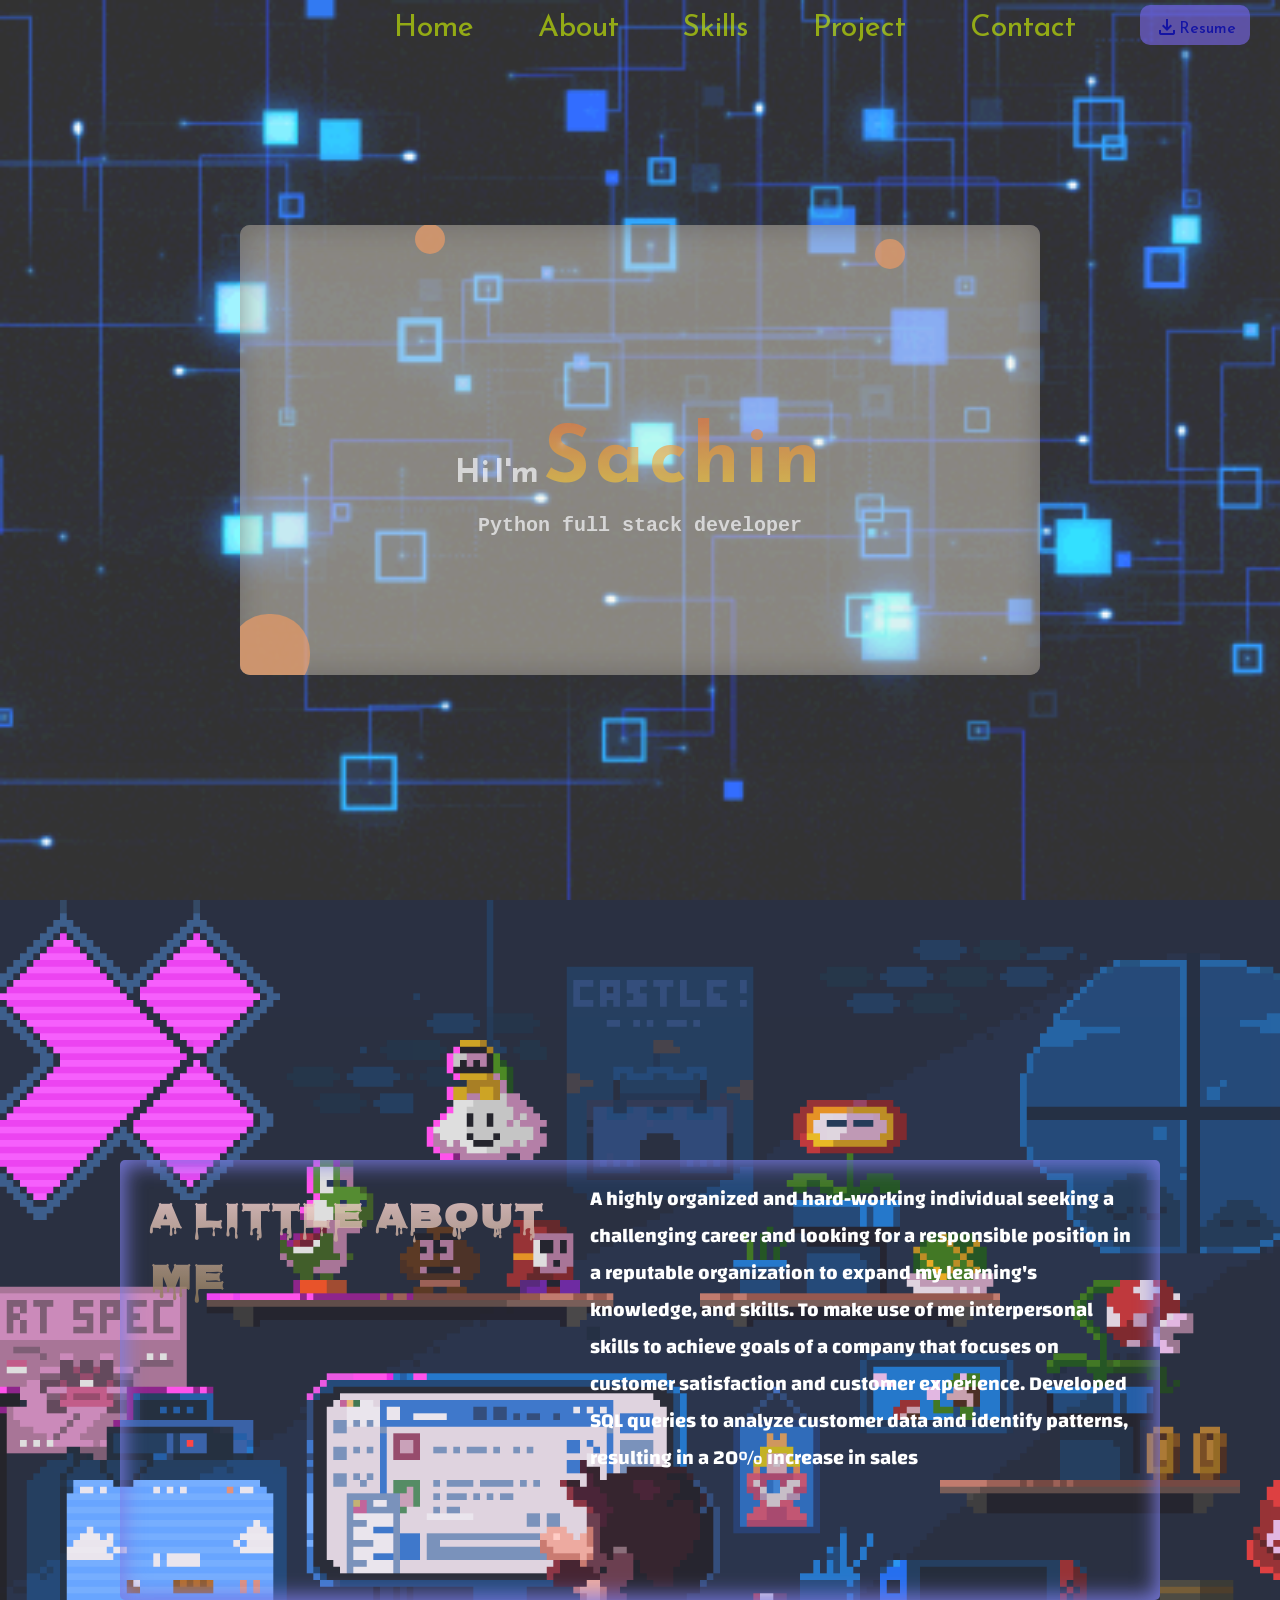
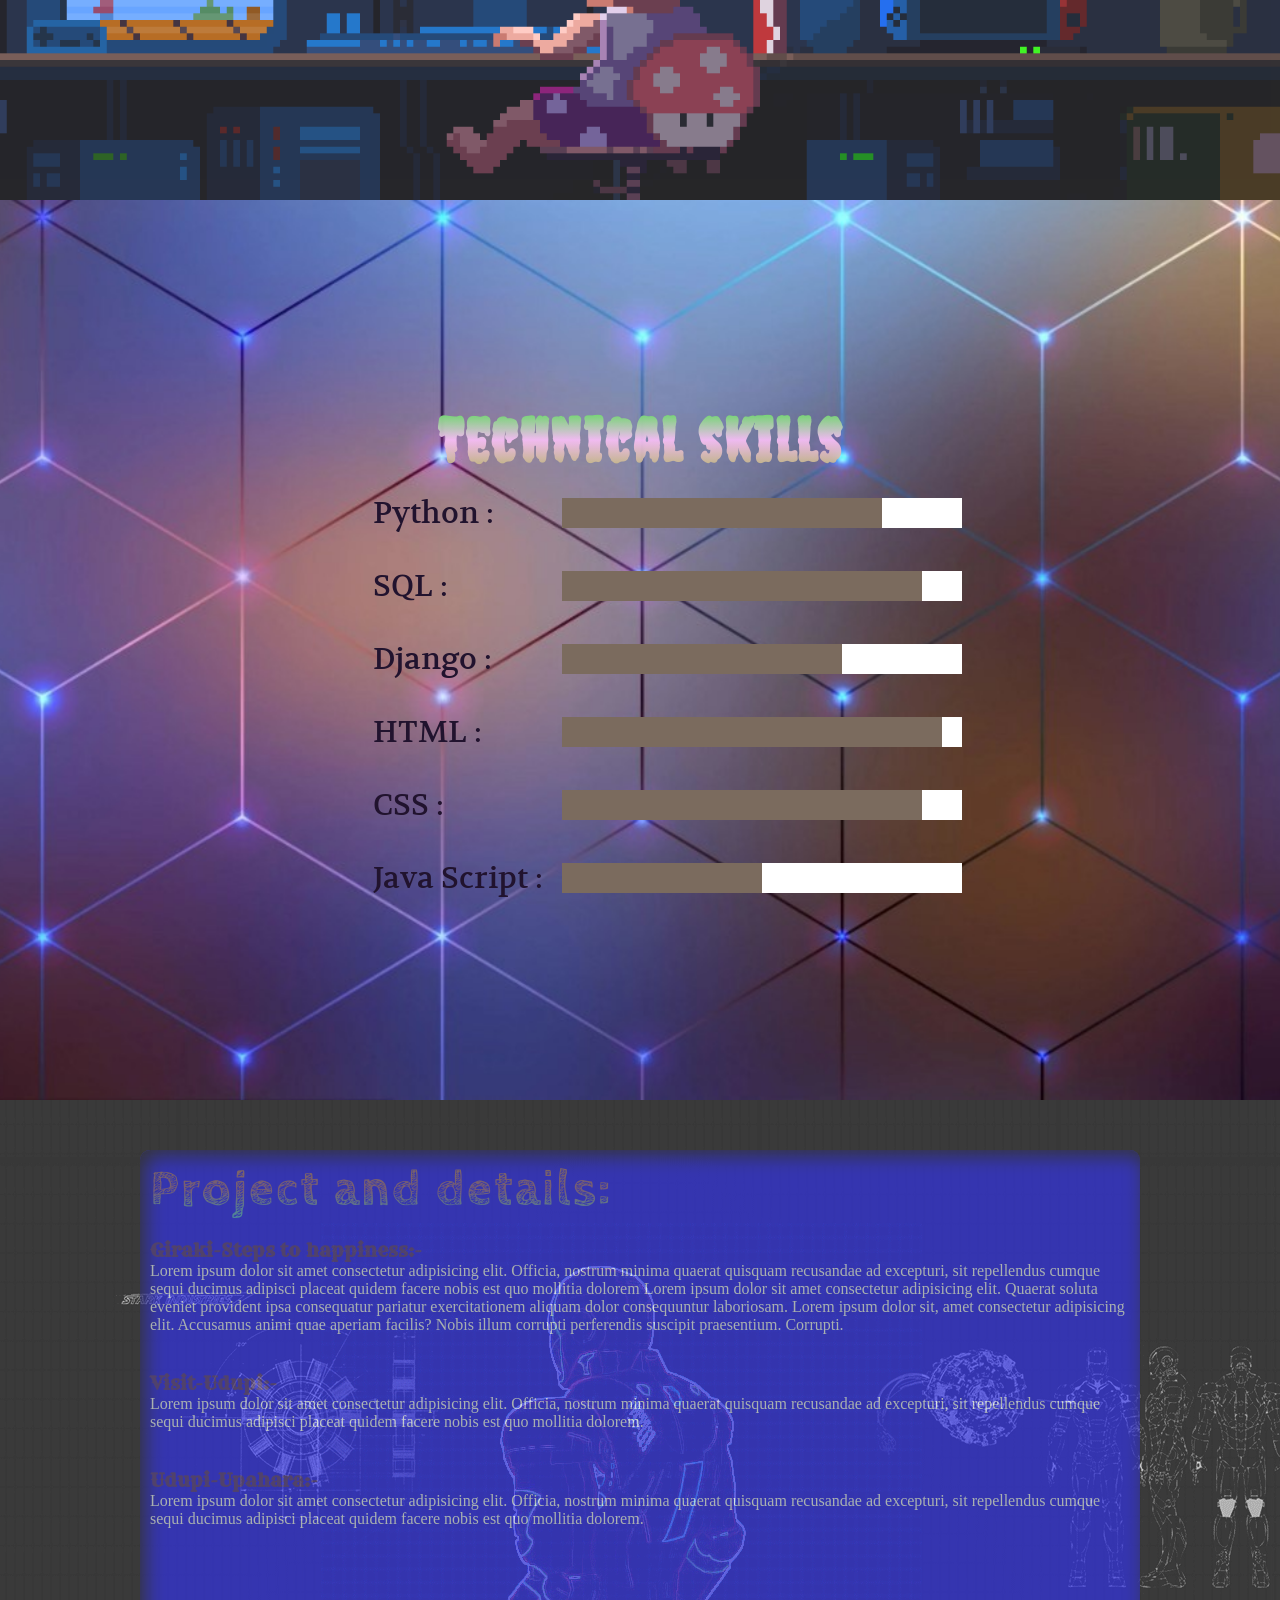
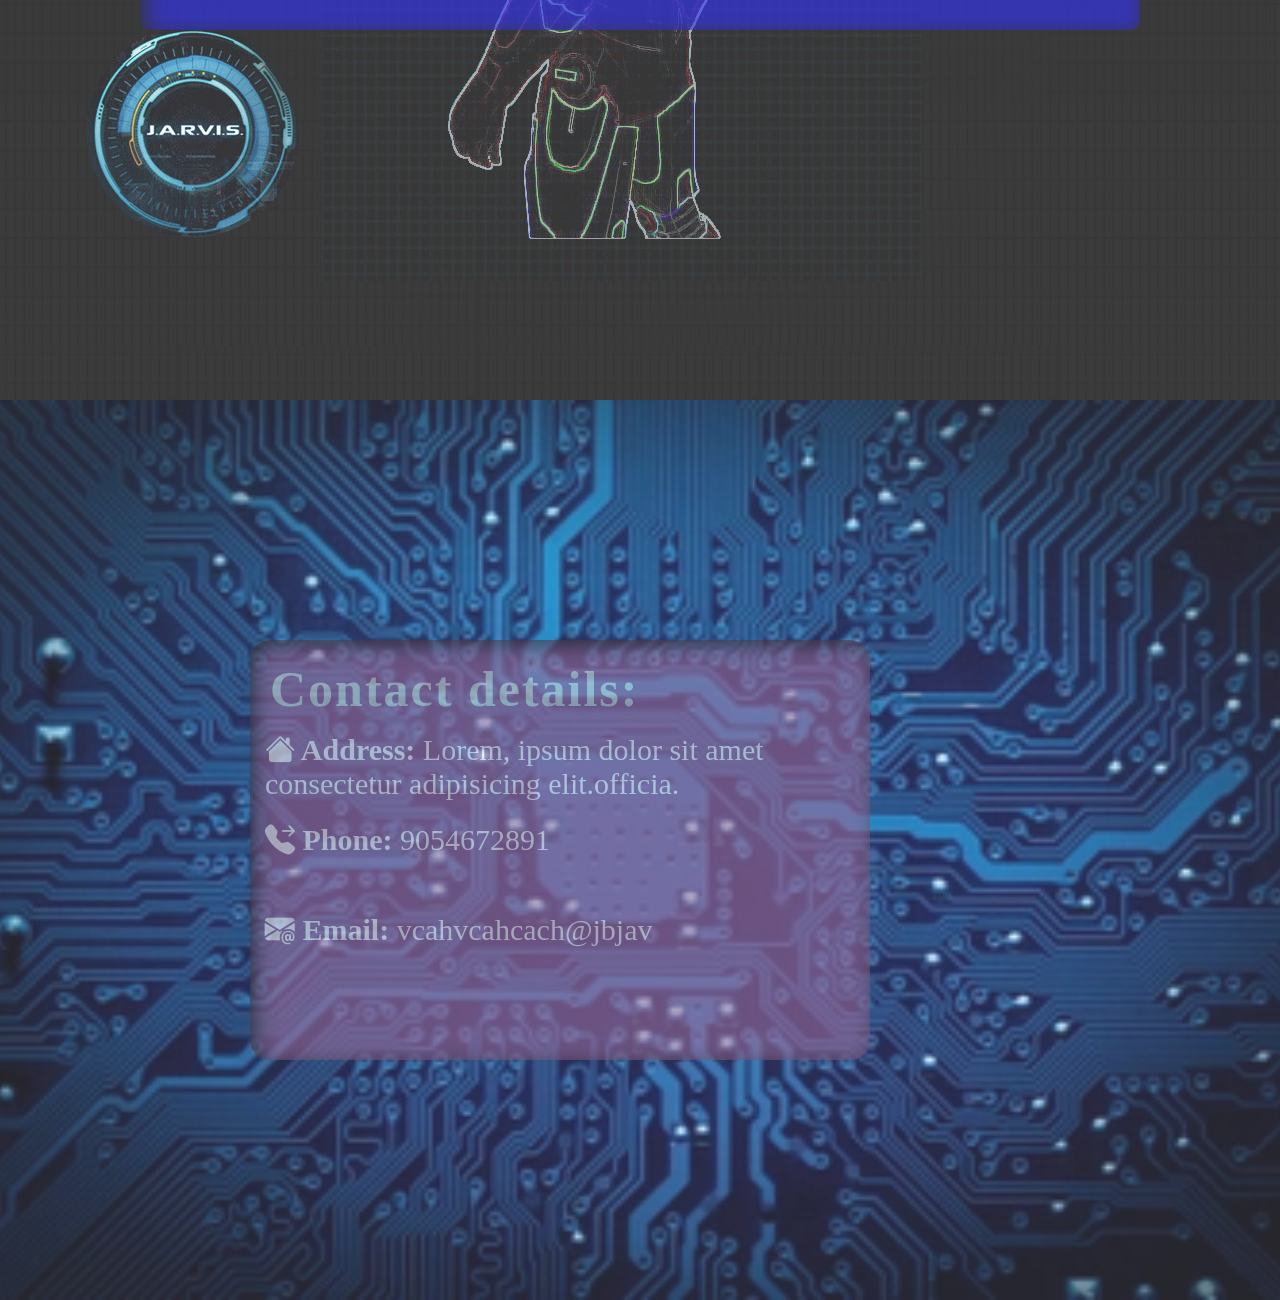
==== index.html @ af1b13b3 "Add files via upload" ====
<!DOCTYPE html>
<html lang="en">
<head>
    <meta charset="UTF-8">
    <link rel="preconnect" href="https://fonts.googleapis.com">
<link rel="preconnect" href="https://fonts.gstatic.com" crossorigin>
<link href="https://fonts.googleapis.com/css2?family=AR+One+Sans:wght@500&family=Gabarito&family=Reem+Kufi&display=swap" rel="stylesheet">
    <link rel="stylesheet" href="https://fonts.googleapis.com/css2?family=Material+Symbols+Outlined:opsz,wght,FILL,GRAD@24,400,0,0" />
    <meta name="viewport" content="width=device-width, initial-scale=1.0">
    <link rel="stylesheet" href="port-folio.css">
    <link rel="stylesheet" href="https://cdn.jsdelivr.net/npm/bootstrap-icons@1.11.1/font/bootstrap-icons.css">
    <title>My PortFolio</title>
</head>
<body>
    <header>
        <div class="title">
            <a href="#home" class="h">Home</a>
            <a href="#about">About</a>
            <a href="#skill">Skills</a>
            <a href="#project">Project</a>
            <a href="#contact">Contact</a>
            <a href="sachin kumar_Resume.pdf">
                <span class="material-symbols-outlined">
                    download
                    </span>
                Resume
            </a>
        </div>
    </header>
    <!-- home section starts -->
    <div class="home" id="home">
        <div class="home-container">
            <div class="round2"></div>
            
            <h1>Hi I'm <span>Sachin</span></h1>
            <h3>Python full stack developer</h3>
        </div>
    </div>
    <div class="about" id="about">
        <div class="boxab">
            <div class="box-1">
        <h1><pre>A little About 
me</pre></h1></div>
<div class="box-2">
        <h3>A highly organized and hard-working individual seeking a challenging
            career and looking for a responsible position in a reputable organization
            to expand my learning's knowledge, and skills. To make use of me
            interpersonal skills to achieve goals of a company that focuses on
            customer satisfaction and customer experience.
            Developed SQL queries to analyze customer data and identify patterns,
resulting in a 20% increase in sales</h3>
    </div>
    </div>
    </div>
    <div class="skill" id="skill">
        <h1>Technical skills</h1>
        <ul>
        <table>
            <tr>   
                <td>
                    <li>Python  :</li> </td>
                <td>
                <div class="insloader"><div class="loader1"></div></div></td>
                
           </tr>
           <tr>   
            <td>
                <li>SQL  :</li> </td>
            <td>
                <div class="insloader"><div class="loader2"></div></div></td>
            </tr>
            <tr>   
                <td>
                    <li>Django  :</li> </td>
                    <td>
                        <div class="insloader"><div class="loader3"></div></div></td>
           </tr>
           <tr>   
            <td>
                <li>HTML  :</li> </td>
                <td>
                    <div class="insloader"><div class="loader4"></div></div></td>
       </tr>
       <tr>   
        <td>
            <li>CSS  :</li> </td>
            <td>
                <div class="insloader"><div class="loader5"></div></div></td>
   </tr>
   <tr>   
    <td>
        <li>Java Script  :</li> </td>
        <td>
            <div class="insloader"><div class="loader6"></div></div></td>
</tr>
        </table>
        </ul>
    </div>
    <div class="project" id="project">
        <div class="p1">
        <h1>Project and details:</h1>
        <div class="project1">
            <div class="project-title">
        <h3>Giraki-Steps to happiness:-</h3></div>
        <div class="project-details">
        <p>Lorem ipsum dolor sit amet consectetur adipisicing elit. Officia, nostrum minima quaerat quisquam recusandae ad excepturi, sit repellendus cumque sequi ducimus adipisci placeat quidem facere nobis est quo mollitia dolorem Lorem ipsum dolor sit amet consectetur adipisicing elit. Quaerat soluta eveniet provident ipsa consequatur pariatur exercitationem aliquam dolor consequuntur laboriosam. Lorem ipsum dolor sit, amet consectetur adipisicing elit. Accusamus animi quae aperiam facilis? Nobis illum corrupti perferendis suscipit praesentium. Corrupti.</p><br>
    </div>
    </div>
    <div class="project1">
        <div class="project-title">
    <h3>Visit-Udupi:-</h3></div>
    <div class="project-details">
    <p>Lorem ipsum dolor sit amet consectetur adipisicing elit. Officia, nostrum minima quaerat quisquam recusandae ad excepturi, sit repellendus cumque sequi ducimus adipisci placeat quidem facere nobis est quo mollitia dolorem.</p><br>
</div>
</div>
<div class="project1">
    <div class="project-title">
<h3>Udupi-Upahara:-</h3></div>
<div class="project-details">
<p>Lorem ipsum dolor sit amet consectetur adipisicing elit. Officia, nostrum minima quaerat quisquam recusandae ad excepturi, sit repellendus cumque sequi ducimus adipisci placeat quidem facere nobis est quo mollitia dolorem.</p>
</div>
</div>
</div>
    </div>
    <div class="contact" id="contact">
        <div class="det">
        <h1>Contact details:</h1>
        <div class="box">
        <b><i class="bi bi-house-fill"></i> Address: </b>Lorem, ipsum dolor sit amet consectetur adipisicing elit.officia.</div>
            <div class="box"><b> <i class="bi bi-telephone-forward-fill"></i> Phone:</b> 9054672891
            </div>
            <div class="box"><b>
                <i class="bi bi-envelope-at-fill"></i> Email:</b> vcahvcahcach@jbjav</div>
    </div>
    </div>
</body>
</html>
---- port-folio.css ----
@import url('https://fonts.googleapis.com/css2?family=AR+One+Sans:wght@500&family=Gabarito&family=Reem+Kufi&display=swap');
@import url('https://fonts.googleapis.com/css2?family=Nosifer&display=swap');
@import url('https://fonts.googleapis.com/css2?family=Changa:wght@300&display=swap');
@import url('https://fonts.googleapis.com/css2?family=Creepster&display=swap');
@import url('https://fonts.googleapis.com/css2?family=Volkhov&display=swap');
@import url('https://fonts.googleapis.com/css2?family=Cabin+Sketch&display=swap');
@import url('https://fonts.googleapis.com/css2?family=Rye&display=swap');

html{
scroll-behavior: smooth;
}
*{
    margin: 0;
}
.title{
    height: 40px;
    width: 70%;
    display: flex;
    align-items: center;
    justify-content: space-around;
    gap: 25px;
    right: 0;
    position: fixed;
    /* background-color: rgb(174, 163, 163); */
    border-radius: 10px;
    opacity: 0.6;
    top:5px;
    z-index: 1;
    margin-right: 10px;
}
.title a:not(:last-child){
    text-decoration: none;
    font-family: 'AR One Sans', sans-serif;
    font-family: 'Gabarito', sans-serif;
    font-family: 'Reem Kufi', sans-serif;
    font-size: 30px;
    color: #d4fa00;
    cursor: grab;
}
.title a:hover:not(:last-child){
    color: #cd5302f3;
}
.title a:last-child{
    font-family: 'AR One Sans', sans-serif;
    font-family: 'Gabarito', sans-serif;
    font-family: 'Reem Kufi', sans-serif;
    height: 30px;
    width: 100px;
    background-color: #7B68EE;
    border-radius: 10px;
    padding: 7px 5px 3px 5px;
    display: flex;
    align-items: center;
    justify-content: center;
    text-decoration: none;
}
.home{
    height: 100vh;
    width:100%;
background-image: linear-gradient(rgba(242, 215, 242, 0.55),#ffffff);    
    align-items: center;
    justify-content: center;
    display: flex;
    flex-direction: column;
    background-image: url(bg1.gif);
    background-attachment: fill;
    background-size: cover;
    opacity: 0.8;
}

.home-container{
    height: 450px;
    width:800px;
    /* border: greenyellow solid; */
    display: flex;
    align-items: center;
    flex-wrap: wrap;
    flex-direction: column;
    justify-content: center;
    position: relative;
    overflow: hidden;
    background-color: #fcf4dc8a;
    opacity: 0.8;
    border-radius: 10px;
    box-shadow: 0px 0px 30px inset rgb(92, 85, 80);
    color: white;
}

.round2{
    position: relative;
    height: 30px;
    width: 30px;
    background-color: rgb(240, 153, 91);
    border-radius: 50px;
    top: -125px;
    left: 250px;
    border: 0px;
    box-shadow: -620px 400px 0px 25px rgb(240, 153, 91),-460px -15px 0px rgb(240, 153, 91);
}
.box1{

    height: 300px;
    width: 200px;
    background-color:rgb(240, 153, 91);
    position: relative;
    left:300px;
    rotate:130deg;
    top: 160px;
    color: white;
}
.home h1{
    font-family: 'AR One Sans', sans-serif;
    font-family: 'Gabarito', sans-serif;
    font-family: 'Reem Kufi', sans-serif;
    
}
.home-container h1 span{
    font-size: 50px;
    letter-spacing: 5px;
    background-image: linear-gradient( rgba(241, 95, 42, 0.932), rgb(251, 244, 47)
    );
    -webkit-background-clip: text;
    -webkit-text-fill-color: transparent;
    background-position-y:10px;
    background-size: cover;
    font-size: 80px;
}
.home-container h3{
    font-family: monospace;
    font-size: 20px;
    color: white;
}
.about{
    height: 100vh;
    width:100%;
    background-image: linear-gradient(#C9D6FF,#E2E2E2);   
    align-items: center;
    display: flex;
    flex-direction: row;
    justify-content: space-around; 
    background-image: url(bg2.gif);
    background-repeat: no-repeat;
    background-position:center;
    background-attachment: fill;
    background-size: cover;
    opacity: 0.85;
 
}
.box-1 h1 pre{
    padding: 10px;
    font-size: 35px;
    letter-spacing: 2px;
    background-image: linear-gradient( rgba(255, 214, 214, 0.849),rgba(100, 77, 34, 0.817));
    -webkit-background-clip: text;
    -webkit-text-fill-color: transparent;
    background-size: cover; 
    font-family: 'Nosifer', sans-serif;
}
.boxab{
    padding: 20px;
    position: relative;
    top:30px;
    height: 400px;
    width:1000px;
    box-shadow: 0px 0px 20px 5px  rgba(102, 102, 227, 0.877) inset;
    border-radius: 5px;
    display: flex;
    justify-content: space-between;
}
.box-1{
    height: 300px;
    width: 440px;
    /* border:yellow solid ; */
    position: relative;
    text-shadow: 2px  5px inset;
}
.box-2{
    height: 300px;
    width: 550px;
    /* border:yellow solid ; */
    position: relative; 
    
}
.box-2 h3{
    font-size: 20px;
    font-family: 'Changa', sans-serif;
    color: white;
    align-content: justify;

}
.skill{
    height: 100vh;
    width:100%;
   background-image: linear-gradient(#FFAFBD,#ffc3a0);
    align-items: center;
    display: flex;
    flex-direction: column;
    justify-content: center;
    background-image: url(bg3.jpg);
    background-repeat: no-repeat;
    background-position:center;
    background-attachment: fill;
    background-size: cover;
}
.skill h1{
    font-size: 60px;
    letter-spacing: 2px;
    background-image: linear-gradient(#4ade48, #f9bff7eb,#b3b858e5);
    -webkit-background-clip: text;
    -webkit-text-fill-color: transparent;
    background-size: cover; 
    font-family: creepster;
    margin-top: 20px;
}
li{
    font-family: 'Volkhov', serif;
    font-size: 15px;
    color: whitesmoke;
}

.loader1{
    width: 80%;
    height: 100%;
    background: white;
    position: relative;
    animation: load1 4s ease-in;
    background-color: rgb(91, 70, 54);
    opacity: 0.8;

}
/* .skill:click{
    target="";
} */

@keyframes load1{
    from{
        width:0%;
        background-color: rgb(154, 89, 43);
        opacity: 0.2;
    }
    to{
        width:80%;
        background-color:rgb(94, 92, 90); 
        opacity: 0.2;
        
    }
    
} 
.loader2{
    width: 90%;
    height: 100%;
    background: white;
    position: relative;
    animation: load2 4s ease-in;
    background-color: rgb(91, 70, 54);
    opacity: 0.8;

}

@keyframes load2{
    from{
        width:0%;
        background-color: rgb(154, 89, 43);
        opacity: 0.2;
    }
    to{
        width:90%;
        background-color:rgb(94, 92, 90); 
        opacity: 0.2;
        
    }
    
} 
.loader3{
    width: 70%;
    height: 100%;
    background: white;
    position: relative;
    animation: load3 4s ease-in;
    background-color: rgb(91, 70, 54);
    opacity: 0.8;
}

@keyframes load3{
    from{
        width:0%;
        background-color: rgb(154, 89, 43);
        opacity: 0.2;
    }
    to{
        width:70%;
        background-color:rgb(94, 92, 90); 
        opacity: 0.2;
        
    }
    
} 
.loader4{
    width: 95%;
    height: 100%;
    background: white;
    position: relative;
    animation: load4 4s ease-in;
    background-color: rgb(91, 70, 54);
    opacity: 0.8;

}

@keyframes load4{
    from{
        width:0%;
        background-color: rgb(154, 89, 43);
        opacity: 0.2;
    }
    to{
        width:95%;
        background-color:rgb(94, 92, 90); 
        opacity: 0.2;
        
    }
    
} 
.loader5{
    width: 90%;
    height: 100%;
    background: white;
    position: relative;
    animation: load5 4s ease-in;
    background-color: rgb(91, 70, 54);
    opacity: 0.8;

}

@keyframes load5{
    from{
        width:0%;
        background-color: rgb(154, 89, 43);
        opacity: 0.2;
    }
    to{
        width:90%;
        background-color:rgb(94, 92, 90); 
        opacity: 0.2;
        
    }
    
} 
.loader6{
    width: 50%;
    height: 100%;
    background: white;
    position: relative;
    animation: load6 4s ease-in;
    background-color: rgb(91, 70, 54);
    opacity: 0.8;

}

@keyframes load6{
    from{
        width:0%;
        background-color: rgb(154, 89, 43);
        opacity: 0.2;
    }
    to{
        width:50%;
        background-color:rgb(94, 92, 90); 
        opacity: 0.2;
        
    }
    
} 
.insloader{
    height: 30px;
    width: 400px;
    background-color: white;
}

.skill ul li{
    display: flex;
    padding: 15px;
    color:rgb(33, 19, 46);
    font-size: 30px;
}
.project{
    height: 100vh;
    width:100%;
    background-image: linear-gradient(#678671ee
    ,#d0ca9be5);
    align-items: center;
    display: flex;
    flex-direction: column;
    align-items: center;
    background-image: url(bg4.gif) ;
    background-repeat: no-repeat;
    background-position:center;
    background-attachment: fill;
    background-size: cover; 
    opacity: 0.8;

}
.p1 h1{
    padding: 10px;
    font-family: 'Cabin Sketch', sans-serif;}
.p1{
    width:1000px;
    height: 480px;
    box-shadow: 5px 5px 20px inset black ;
    position: relative;
    top: 50px;
    border-radius: 10px;
    color: azure;
    background-color: blue;
    opacity: 0.6;
}
.project1{
    padding: 10px;
    display: flex;
    flex-direction: column;
    align-content: space-around;
}
.project h1{
    font-size: 50px;
    letter-spacing: 2px;
    background-image: linear-gradient(
        #a77241,#845189,#14ddec);
    -webkit-background-clip: text;
    -webkit-text-fill-color: transparent;
    background-size: cover; 
}
.project-title{
    color: #3A1C71;
    font-family: 'Rye', serif;
}
.contact{
    height: 100vh;
    width:100%;
background-image: linear-gradient(#c9c3bd,#586d7e);    display: flex;
    align-items: center;
    justify-content: center;
    color: whitesmoke;
    background-image: url(bg5.webp) ;
    background-repeat: no-repeat;
    background-position:center;
    background-attachment: fill;
    background-size: cover;
    opacity: 0.85;
}
.contact h1{
    padding: 10px;
    font-size: 50px;
    letter-spacing: 2px;
    background-image: linear-gradient(#dcd7d7,#b5fbe3c7);
    -webkit-background-clip: text;
    -webkit-text-fill-color: transparent;
    background-size: cover; 
}
.det{
    padding: 10px;
    height: 400px;
    width: 600px;
    box-shadow: 5px 5px 20px inset black;
    background-color: #845189 ;
    position: relative;
    left: -80px;
    display: flex;
    flex-direction: column;
    align-content: space-evenly;
    border-radius: 20px;
    opacity:0.6;
}
.box{
    padding: 5px;
    height: 80px;
    /* border: greenyellow solid; */
    font-size: 30px;
}
.svg{
    font-size: 50px;
}
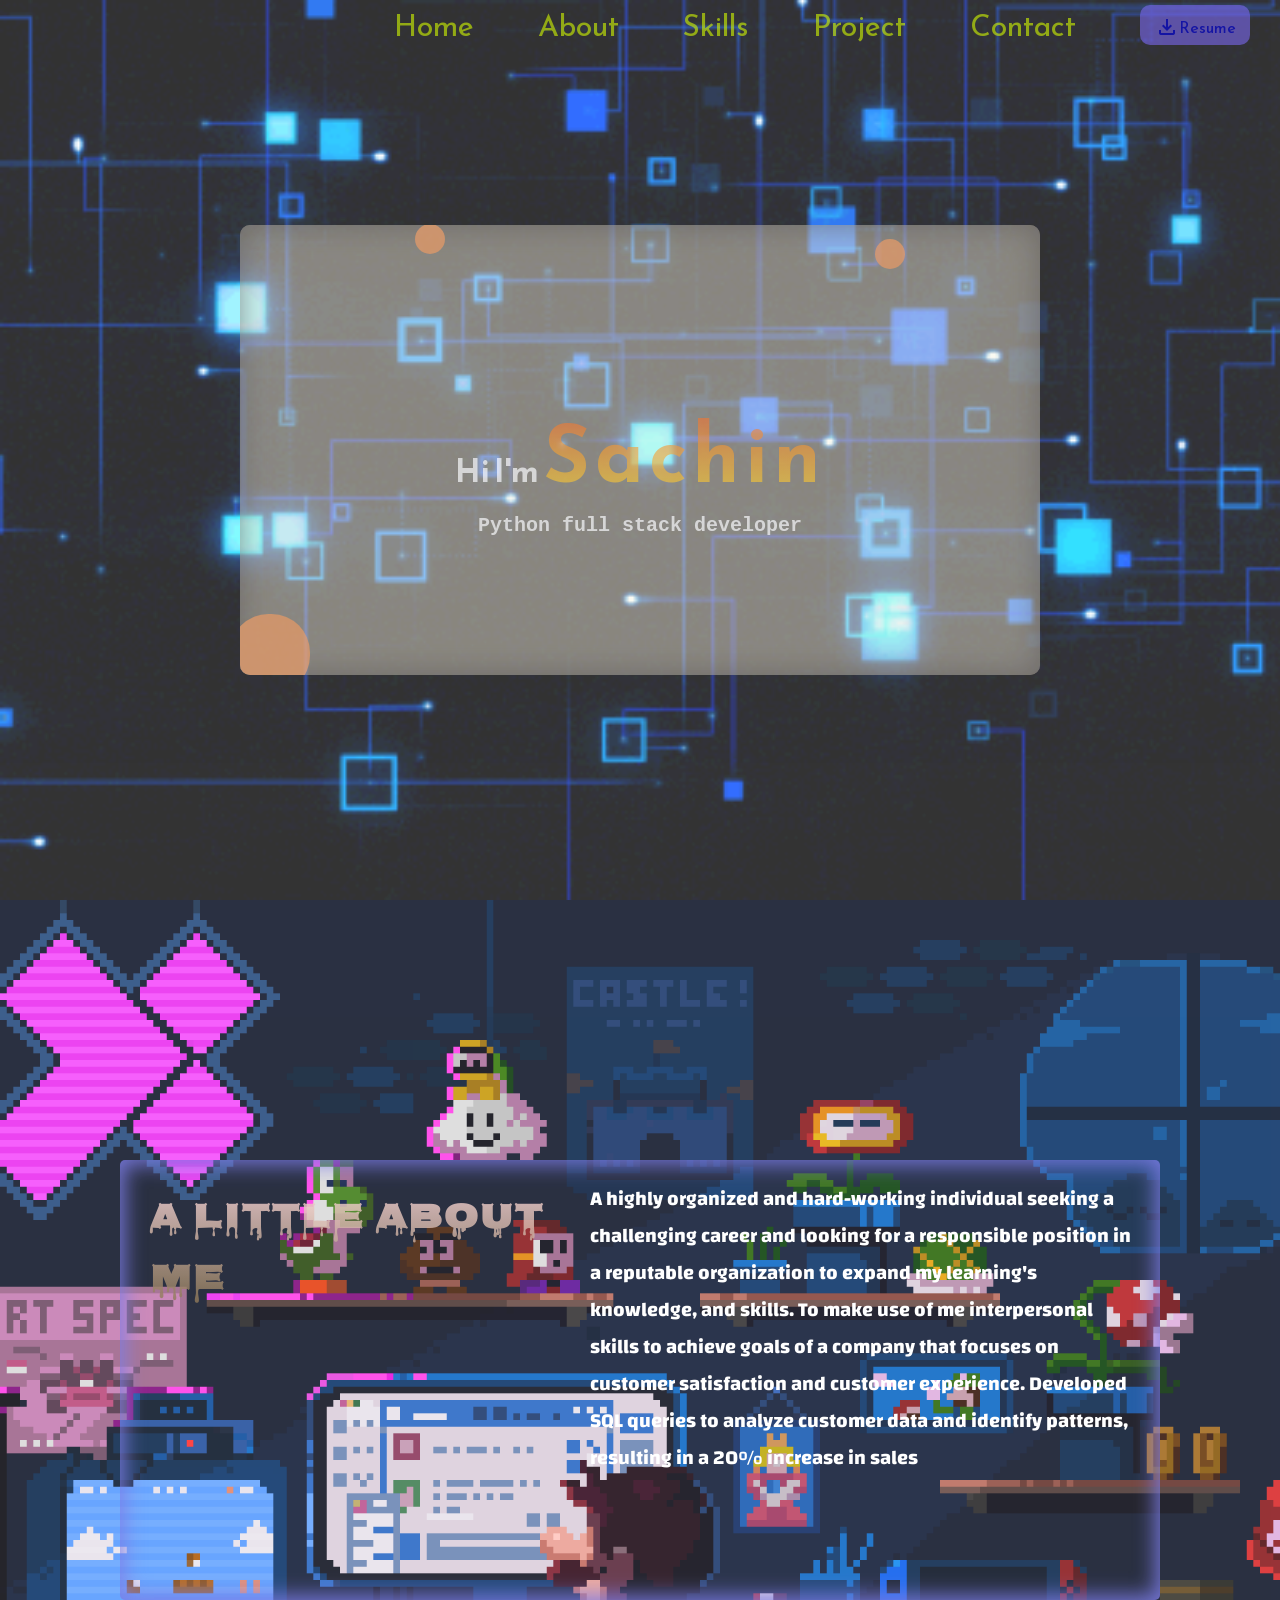
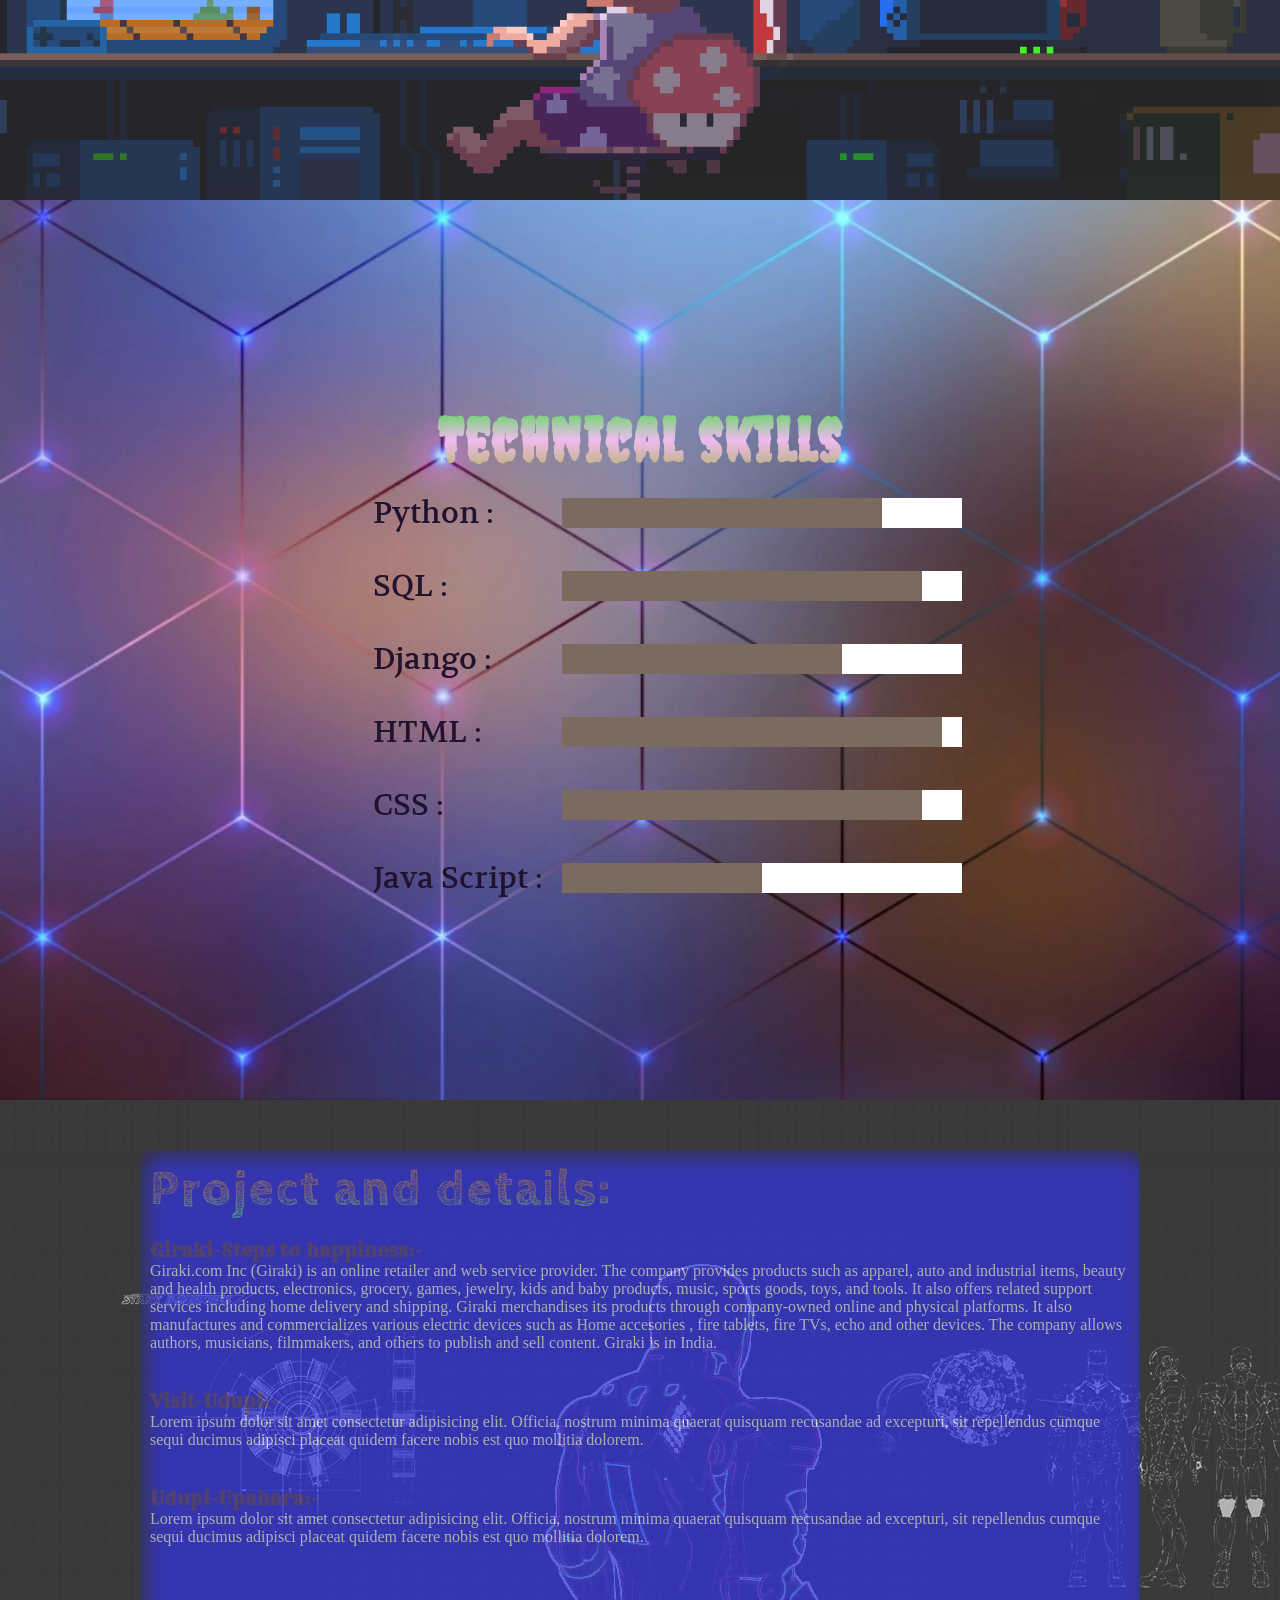
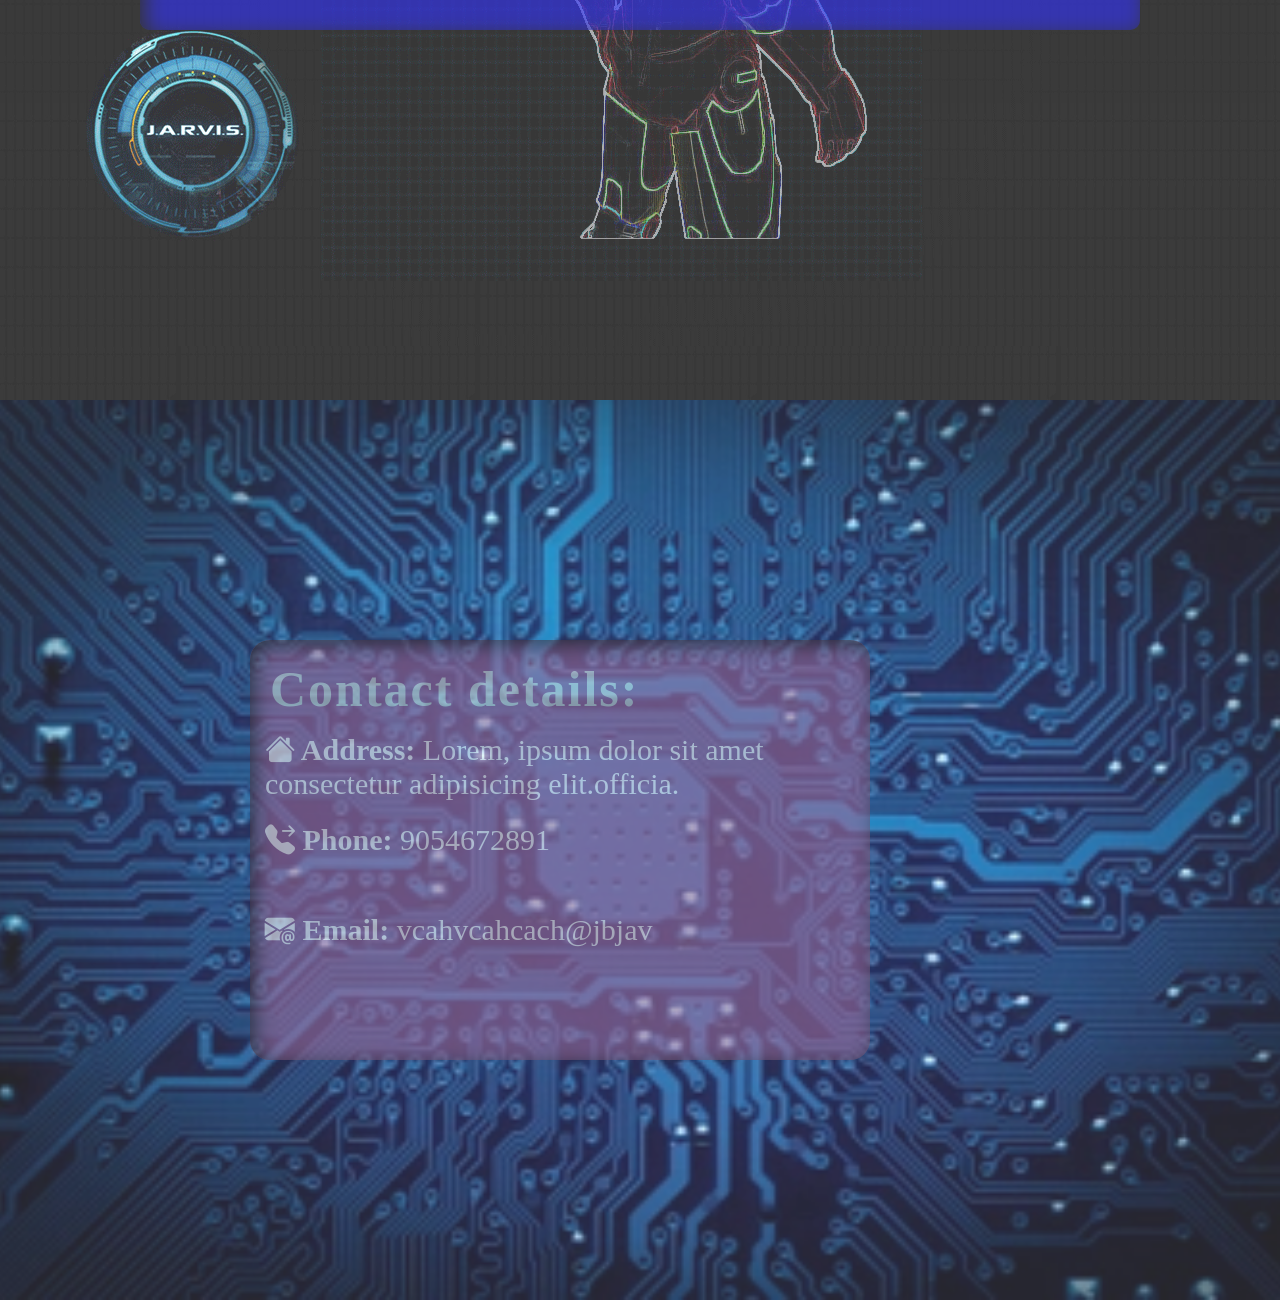
==== commit 6f8d8b9b: "index.html" ====
--- a/index.html
+++ b/index.html
@@ -103,7 +103,7 @@
             <div class="project-title">
         <h3>Giraki-Steps to happiness:-</h3></div>
         <div class="project-details">
-        <p>Lorem ipsum dolor sit amet consectetur adipisicing elit. Officia, nostrum minima quaerat quisquam recusandae ad excepturi, sit repellendus cumque sequi ducimus adipisci placeat quidem facere nobis est quo mollitia dolorem Lorem ipsum dolor sit amet consectetur adipisicing elit. Quaerat soluta eveniet provident ipsa consequatur pariatur exercitationem aliquam dolor consequuntur laboriosam. Lorem ipsum dolor sit, amet consectetur adipisicing elit. Accusamus animi quae aperiam facilis? Nobis illum corrupti perferendis suscipit praesentium. Corrupti.</p><br>
+        <p>Giraki.com Inc (Giraki) is an online retailer and web service provider. The company provides products such as apparel, auto and industrial items, beauty and health products, electronics, grocery, games, jewelry, kids and baby products, music, sports goods, toys, and tools. It also offers related support services including home delivery and shipping. Giraki merchandises its products through company-owned online and physical platforms. It also manufactures and commercializes various electric devices such as Home accesories , fire tablets, fire TVs, echo and other devices. The company allows authors, musicians, filmmakers, and others to publish and sell content. Giraki is in India.</p><br>
     </div>
     </div>
     <div class="project1">
@@ -134,4 +134,4 @@
     </div>
     </div>
 </body>
-</html>+</html>
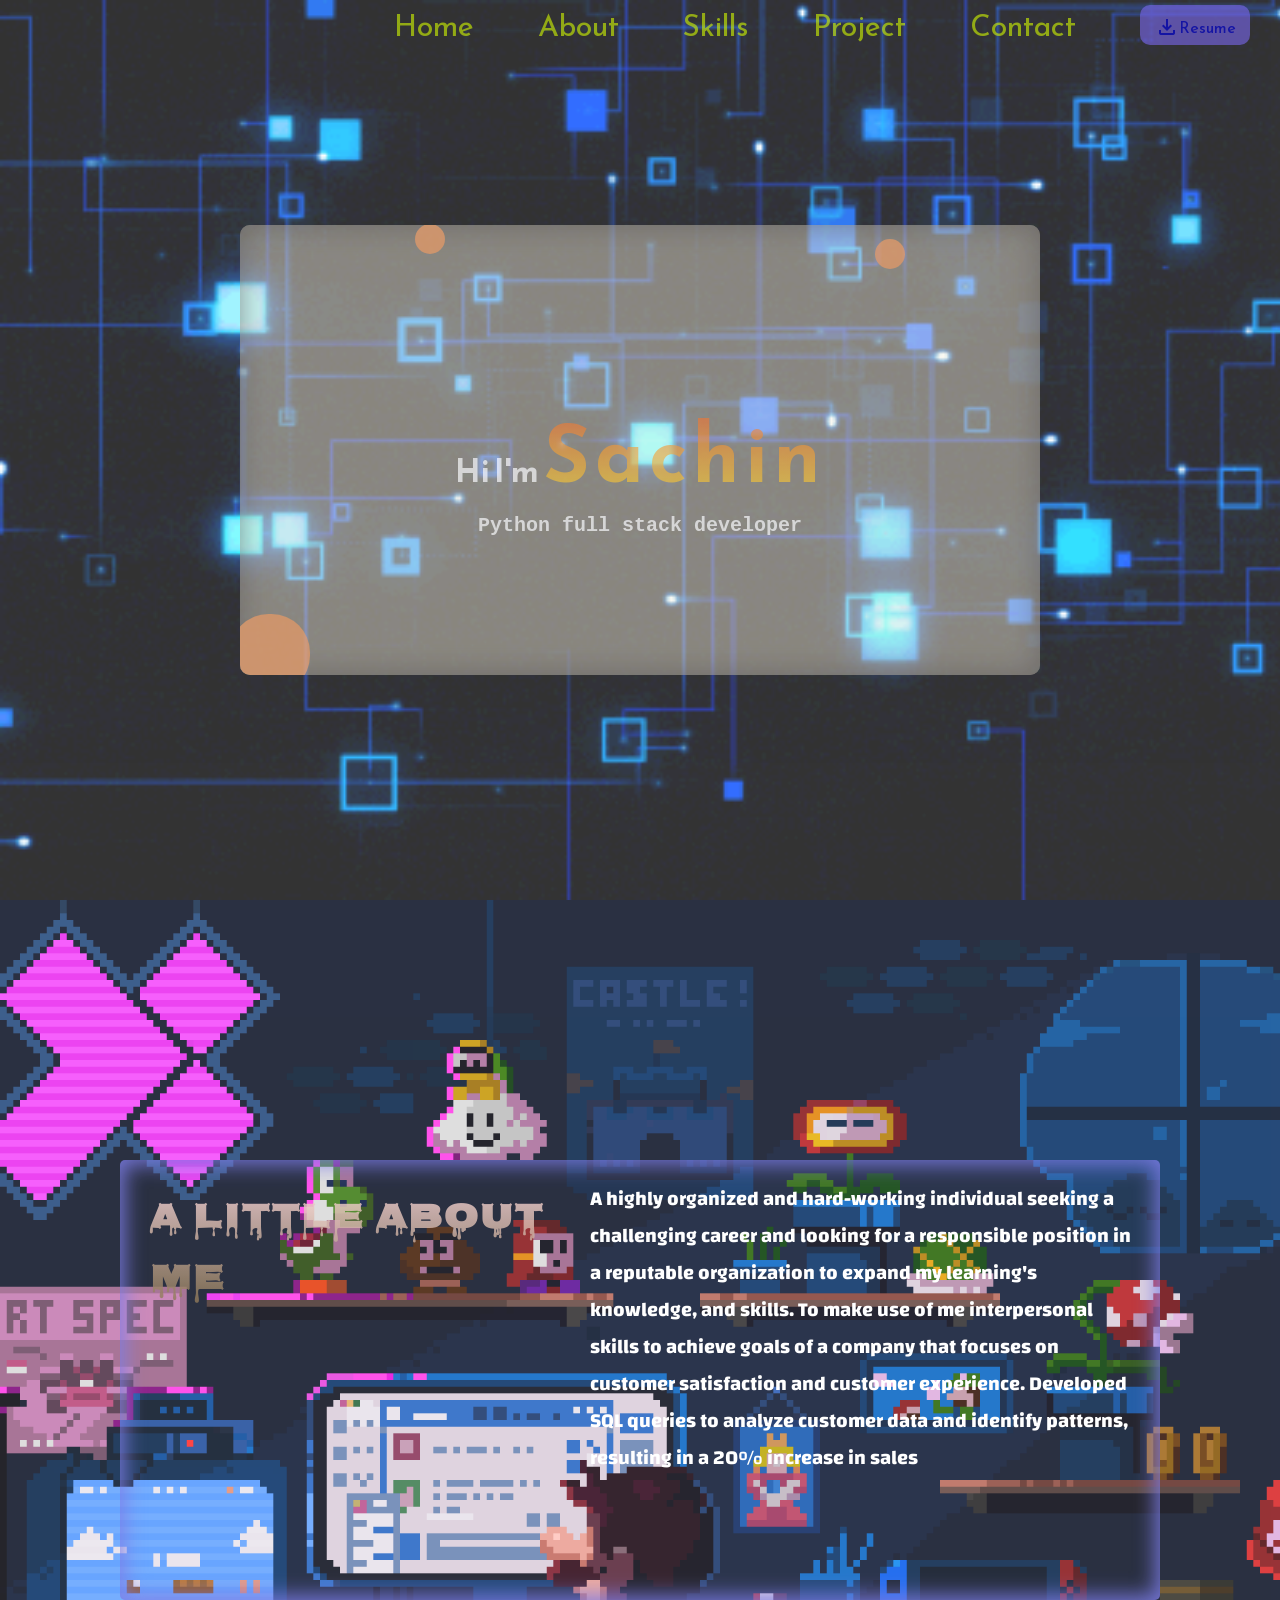
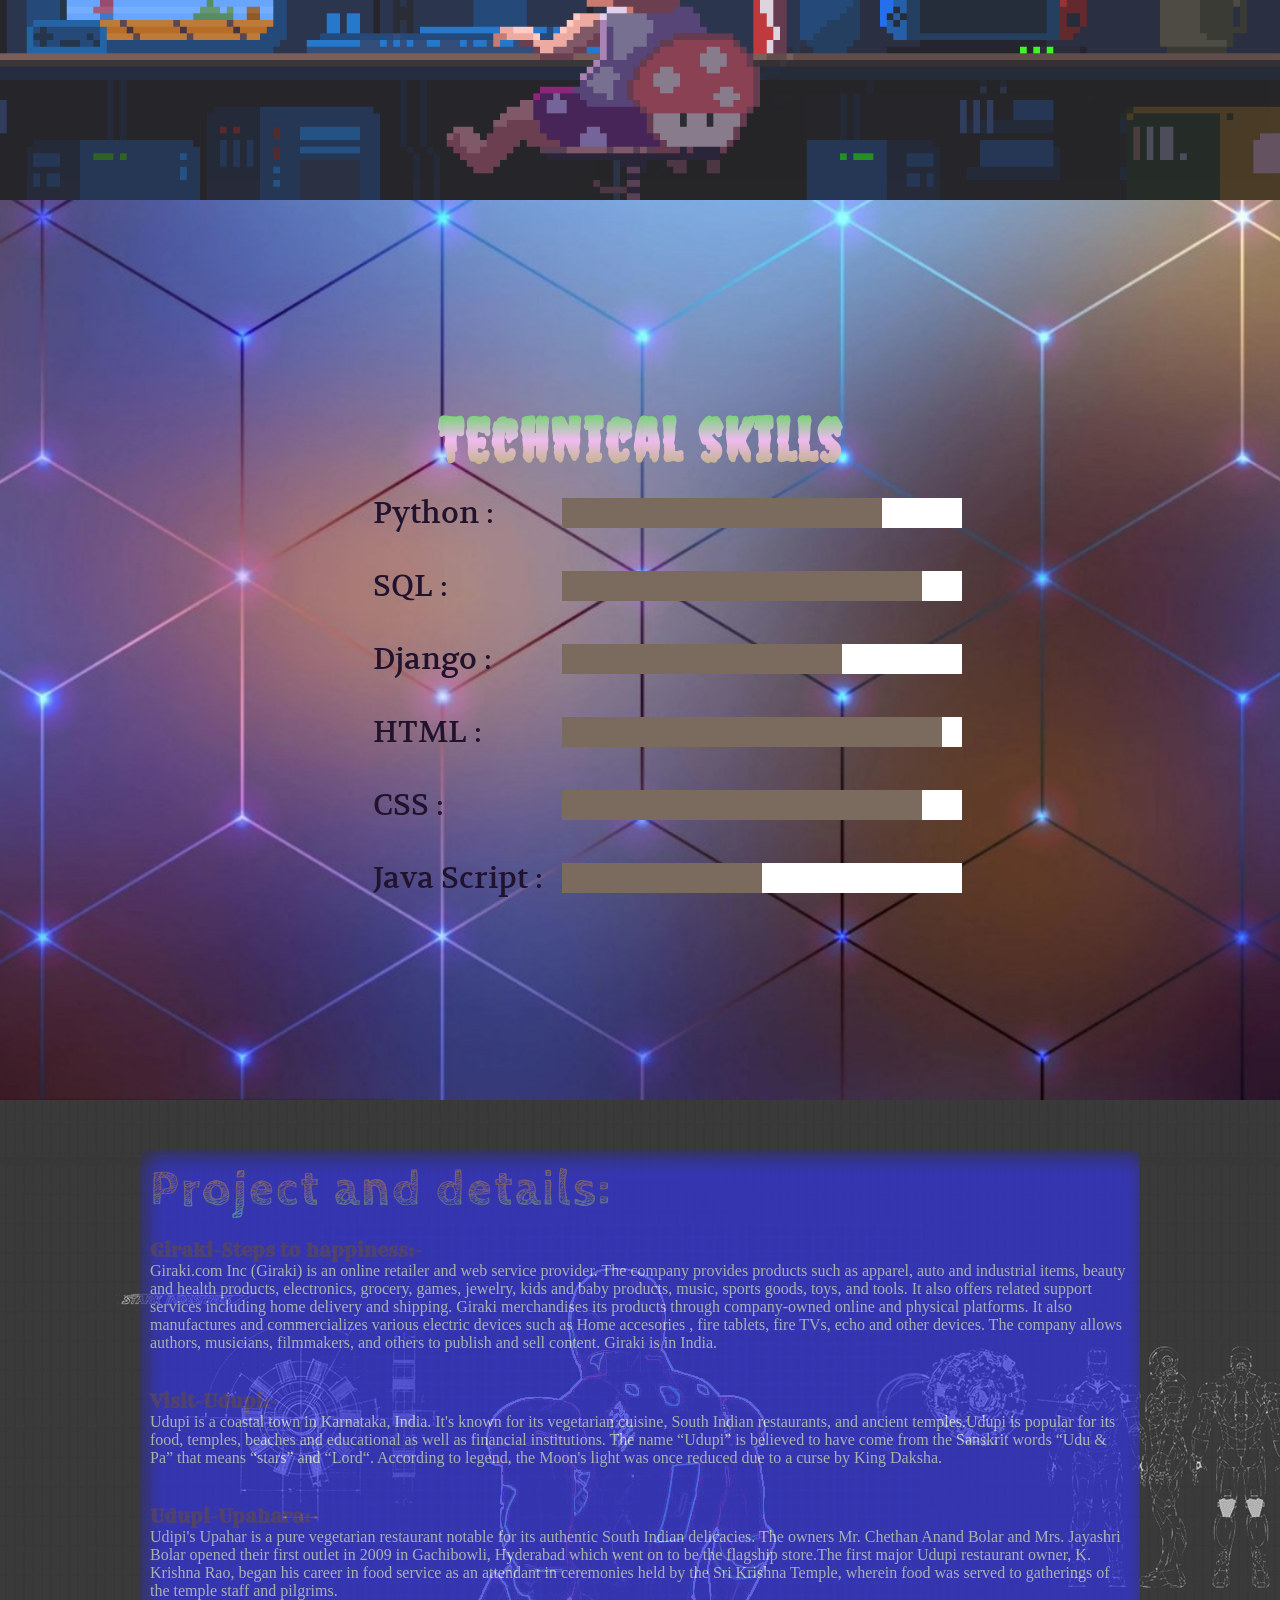
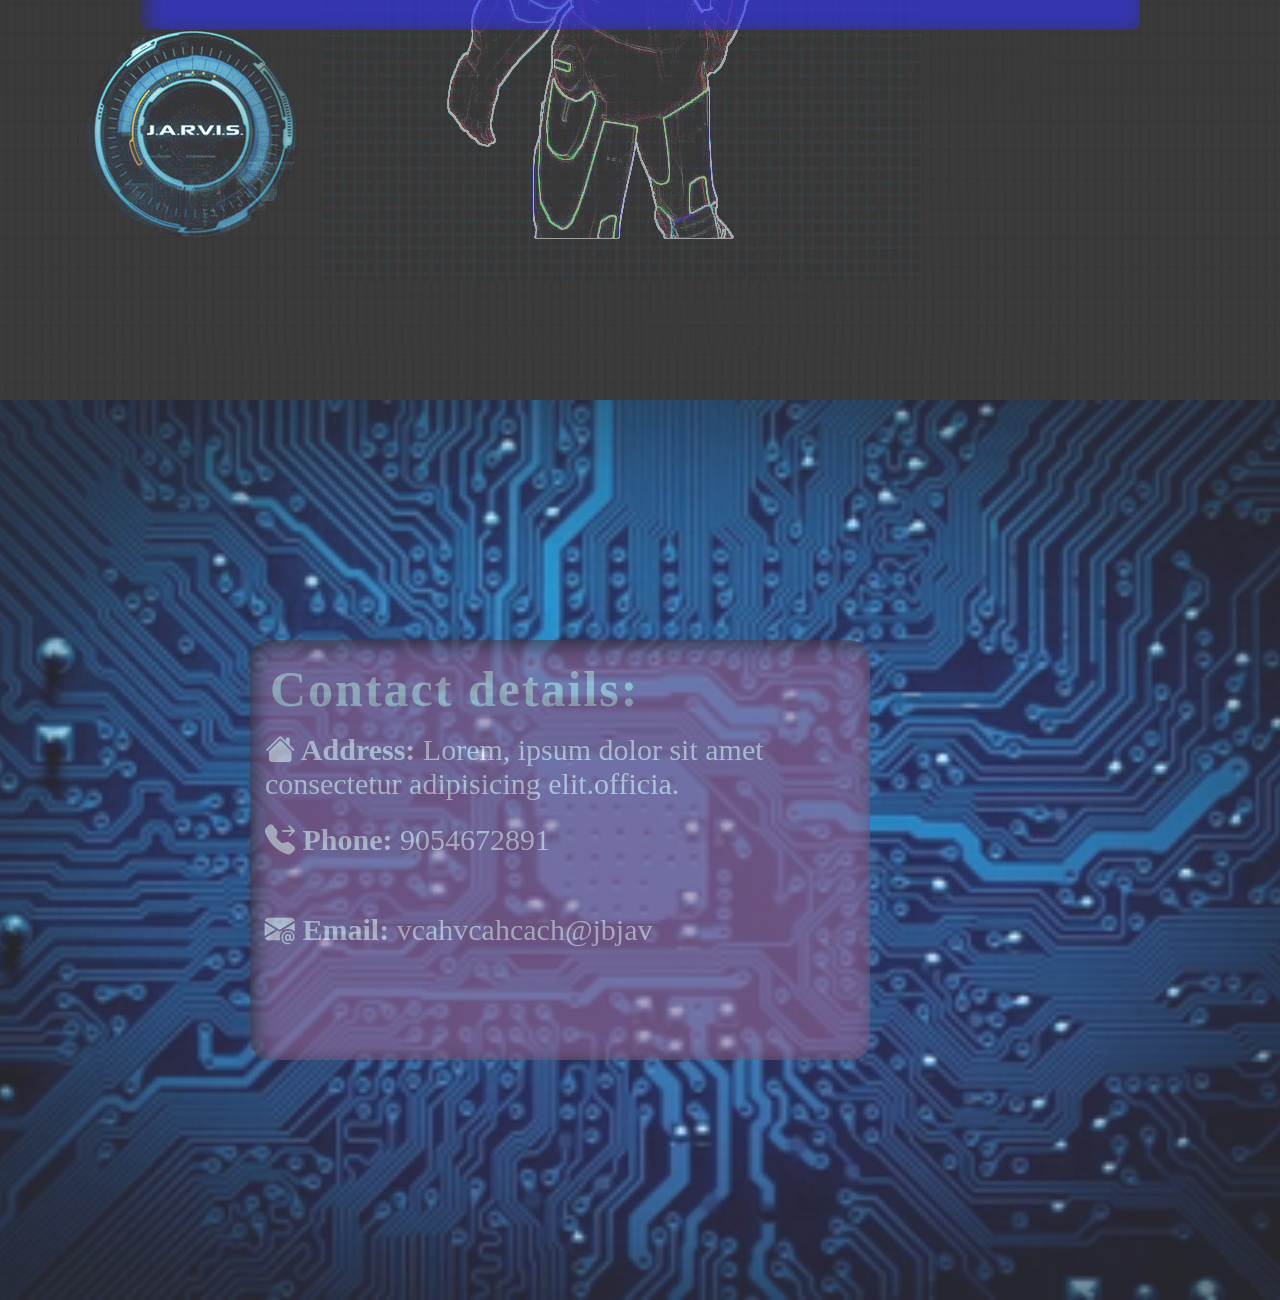
==== commit b7c72b0e: "index.html" ====
--- a/index.html
+++ b/index.html
@@ -110,14 +110,14 @@
         <div class="project-title">
     <h3>Visit-Udupi:-</h3></div>
     <div class="project-details">
-    <p>Lorem ipsum dolor sit amet consectetur adipisicing elit. Officia, nostrum minima quaerat quisquam recusandae ad excepturi, sit repellendus cumque sequi ducimus adipisci placeat quidem facere nobis est quo mollitia dolorem.</p><br>
+    <p>Udupi is a coastal town in Karnataka, India. It's known for its vegetarian cuisine, South Indian restaurants, and ancient temples.Udupi is popular for its food, temples, beaches and educational as well as financial institutions. The name “Udupi” is believed to have come from the Sanskrit words “Udu & Pa” that means “stars” and “Lord“. According to legend, the Moon's light was once reduced due to a curse by King Daksha.</p><br>
 </div>
 </div>
 <div class="project1">
     <div class="project-title">
 <h3>Udupi-Upahara:-</h3></div>
 <div class="project-details">
-<p>Lorem ipsum dolor sit amet consectetur adipisicing elit. Officia, nostrum minima quaerat quisquam recusandae ad excepturi, sit repellendus cumque sequi ducimus adipisci placeat quidem facere nobis est quo mollitia dolorem.</p>
+<p>Udipi's Upahar is a pure vegetarian restaurant notable for its authentic South Indian delicacies. The owners Mr. Chethan Anand Bolar and Mrs. Jayashri Bolar opened their first outlet in 2009 in Gachibowli, Hyderabad which went on to be the flagship store.The first major Udupi restaurant owner, K. Krishna Rao, began his career in food service as an attendant in ceremonies held by the Sri Krishna Temple, wherein food was served to gatherings of the temple staff and pilgrims.</p>
 </div>
 </div>
 </div>
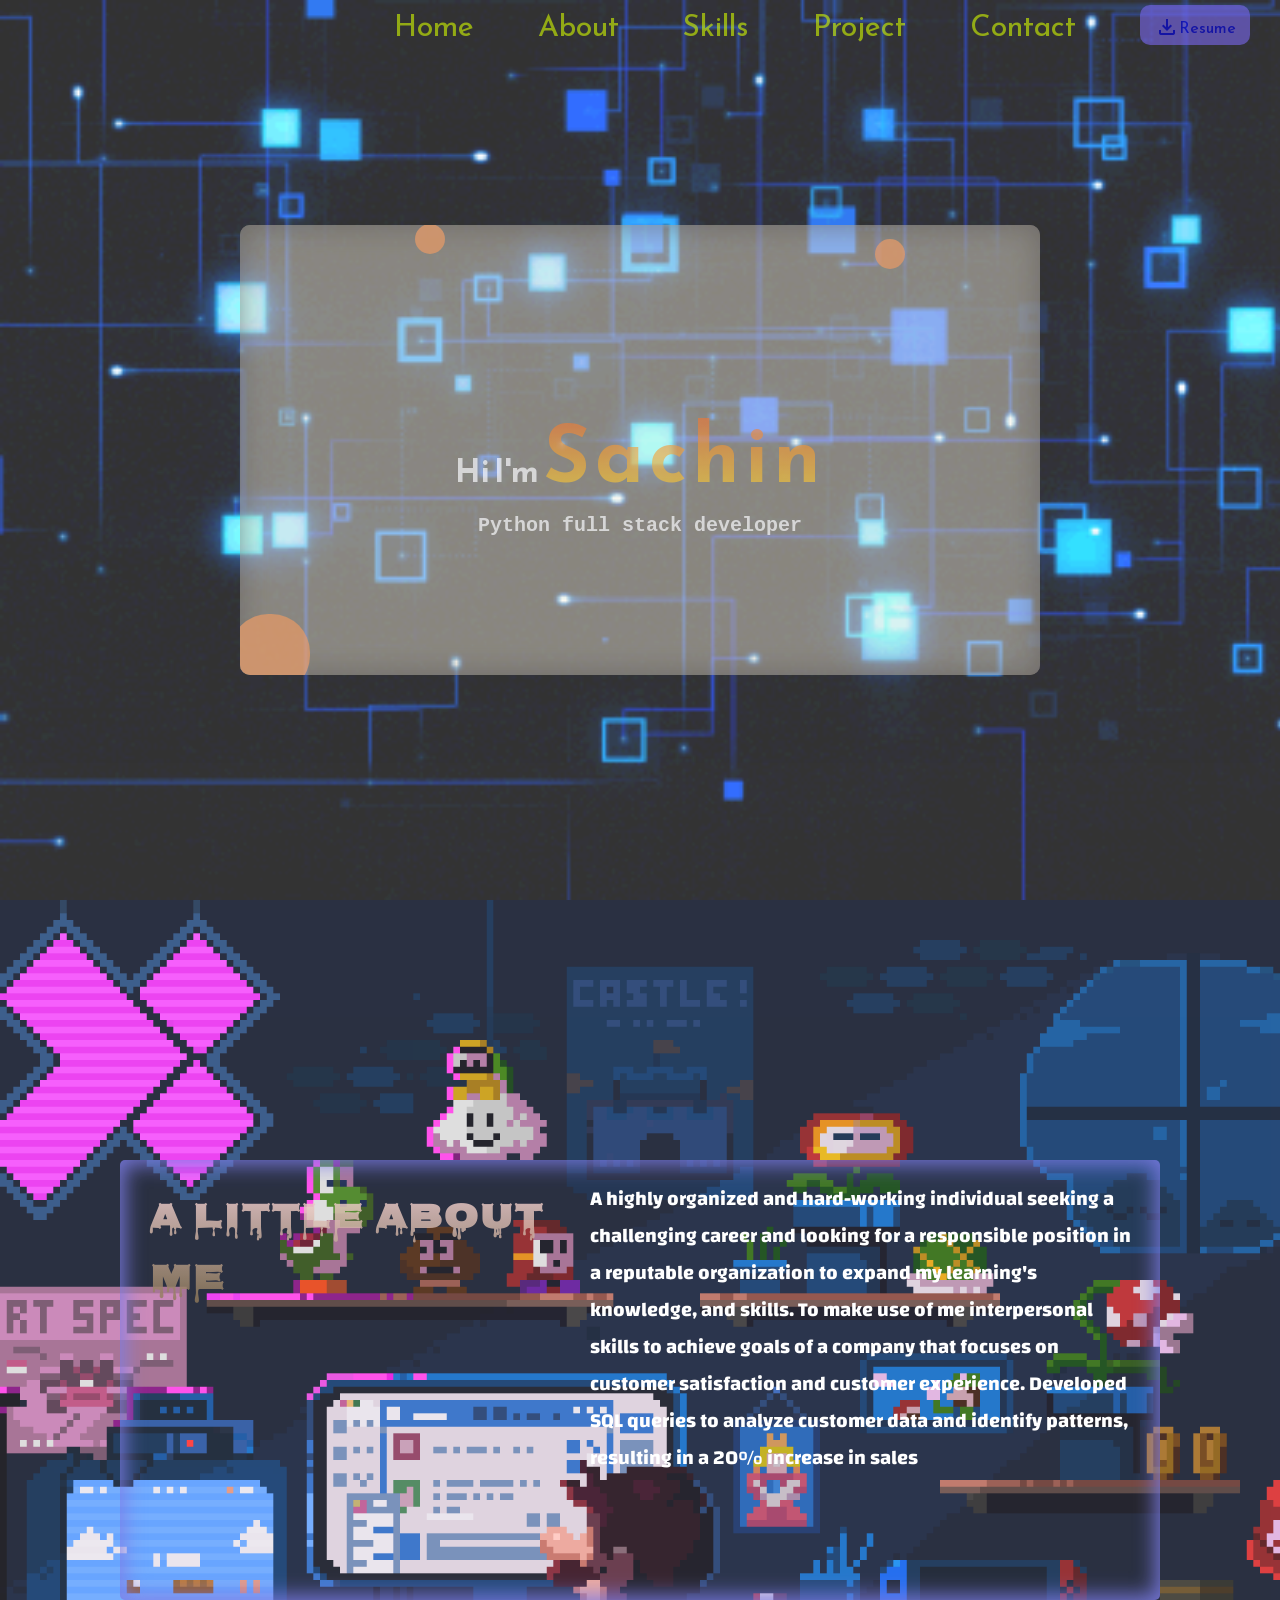
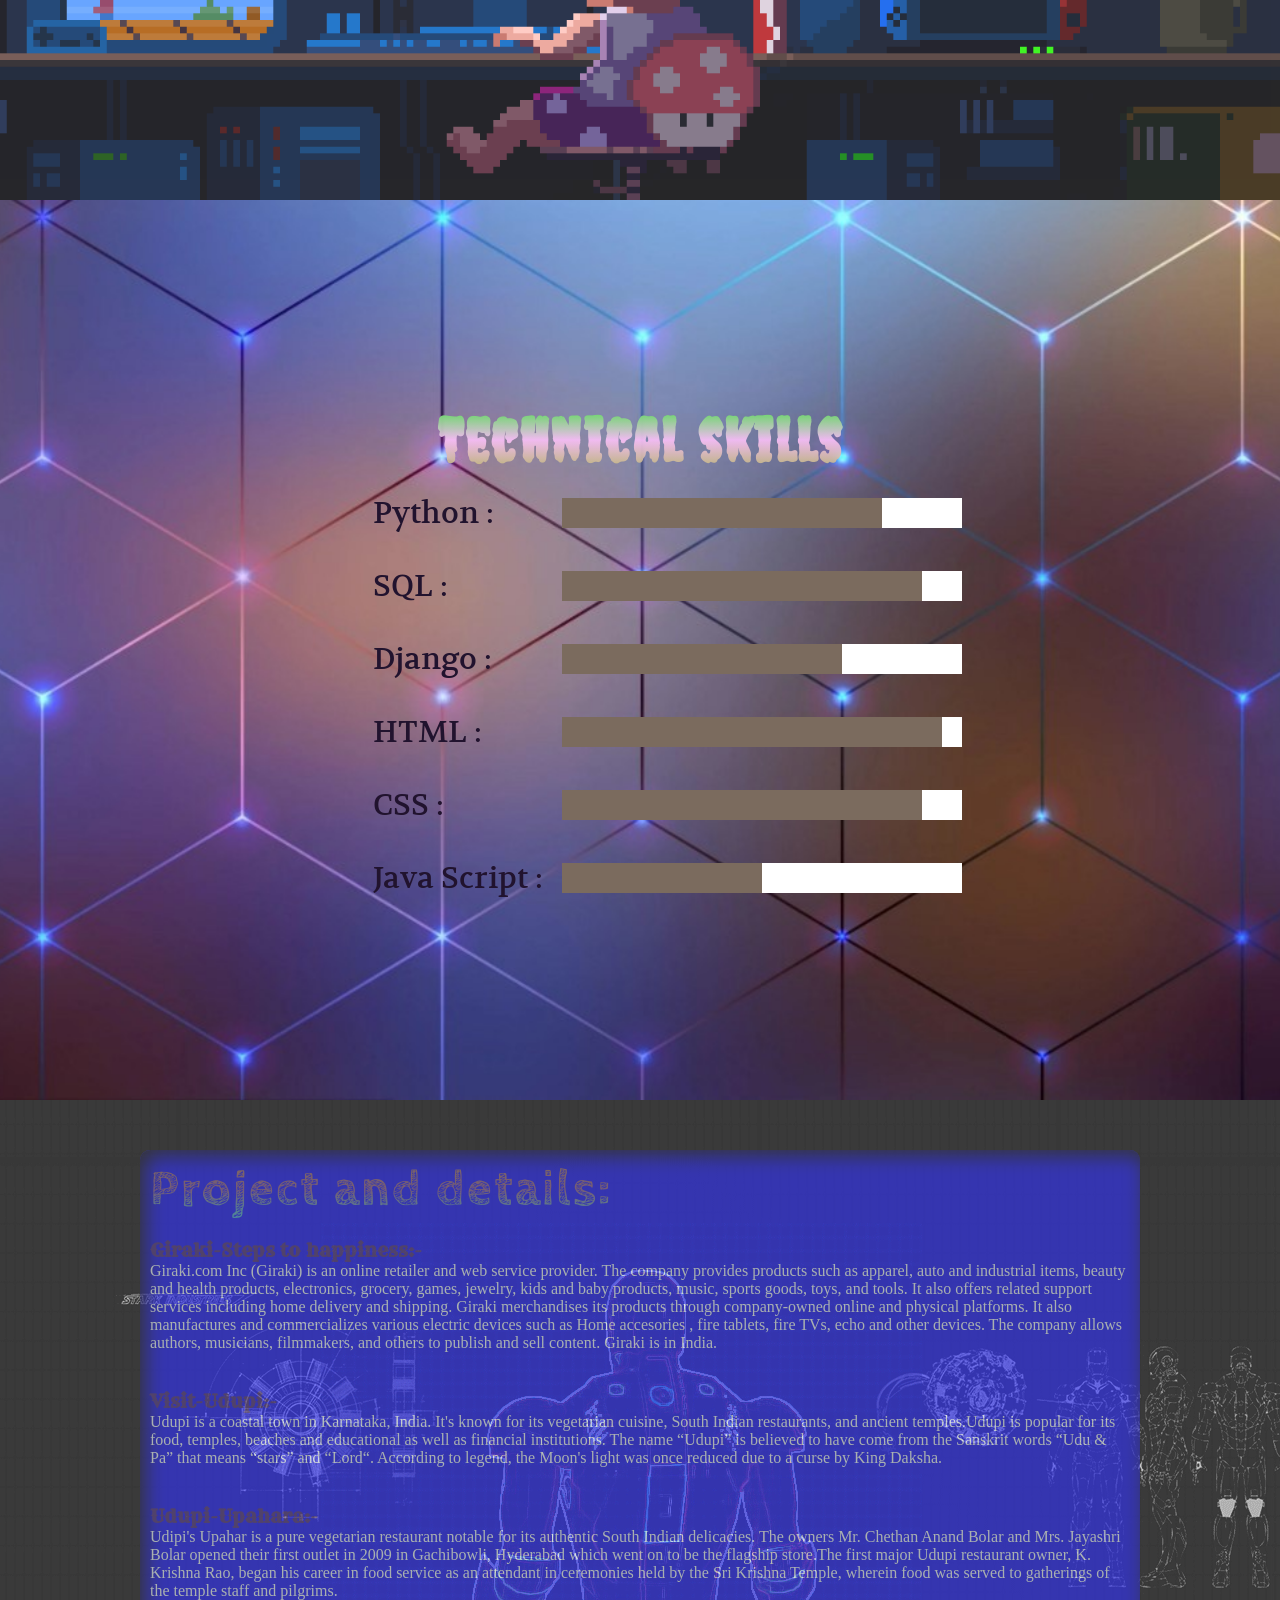
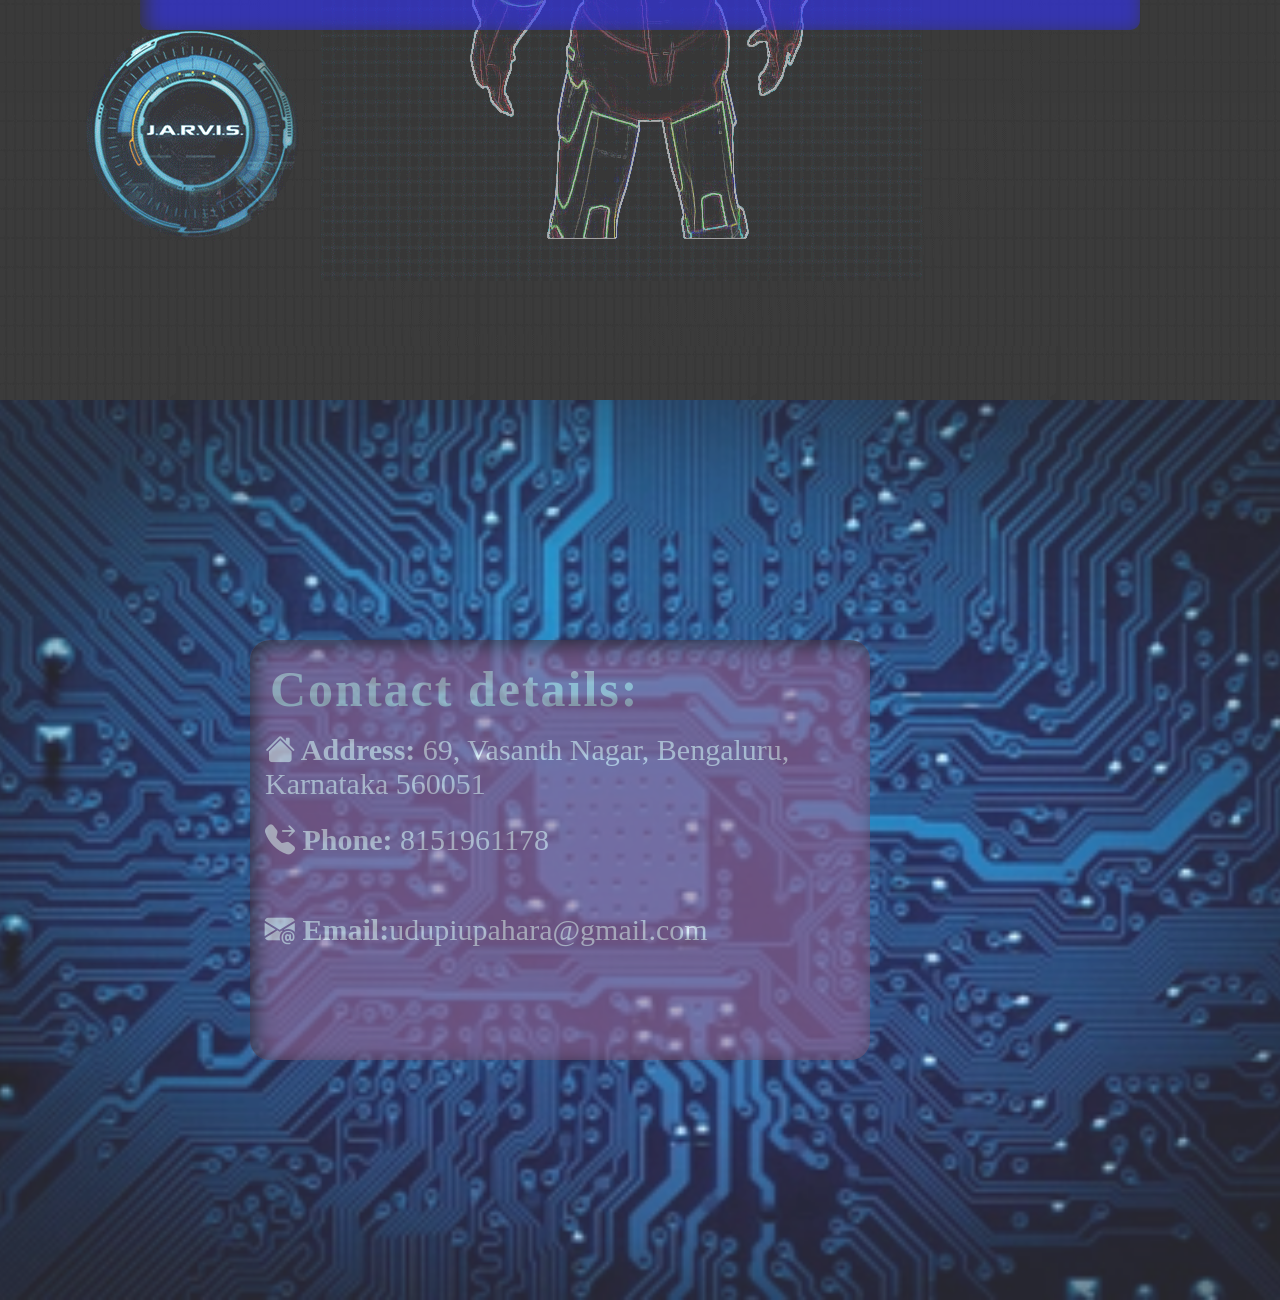
==== commit 417ac164: "index.html" ====
--- a/index.html
+++ b/index.html
@@ -126,11 +126,11 @@
         <div class="det">
         <h1>Contact details:</h1>
         <div class="box">
-        <b><i class="bi bi-house-fill"></i> Address: </b>Lorem, ipsum dolor sit amet consectetur adipisicing elit.officia.</div>
-            <div class="box"><b> <i class="bi bi-telephone-forward-fill"></i> Phone:</b> 9054672891
+        <b><i class="bi bi-house-fill"></i> Address: </b>69, Vasanth Nagar, Bengaluru, Karnataka 560051</div>
+            <div class="box"><b> <i class="bi bi-telephone-forward-fill"></i> Phone:</b> 8151961178
             </div>
             <div class="box"><b>
-                <i class="bi bi-envelope-at-fill"></i> Email:</b> vcahvcahcach@jbjav</div>
+                <i class="bi bi-envelope-at-fill"></i> Email:</b>udupiupahara@gmail.com</div>
     </div>
     </div>
 </body>
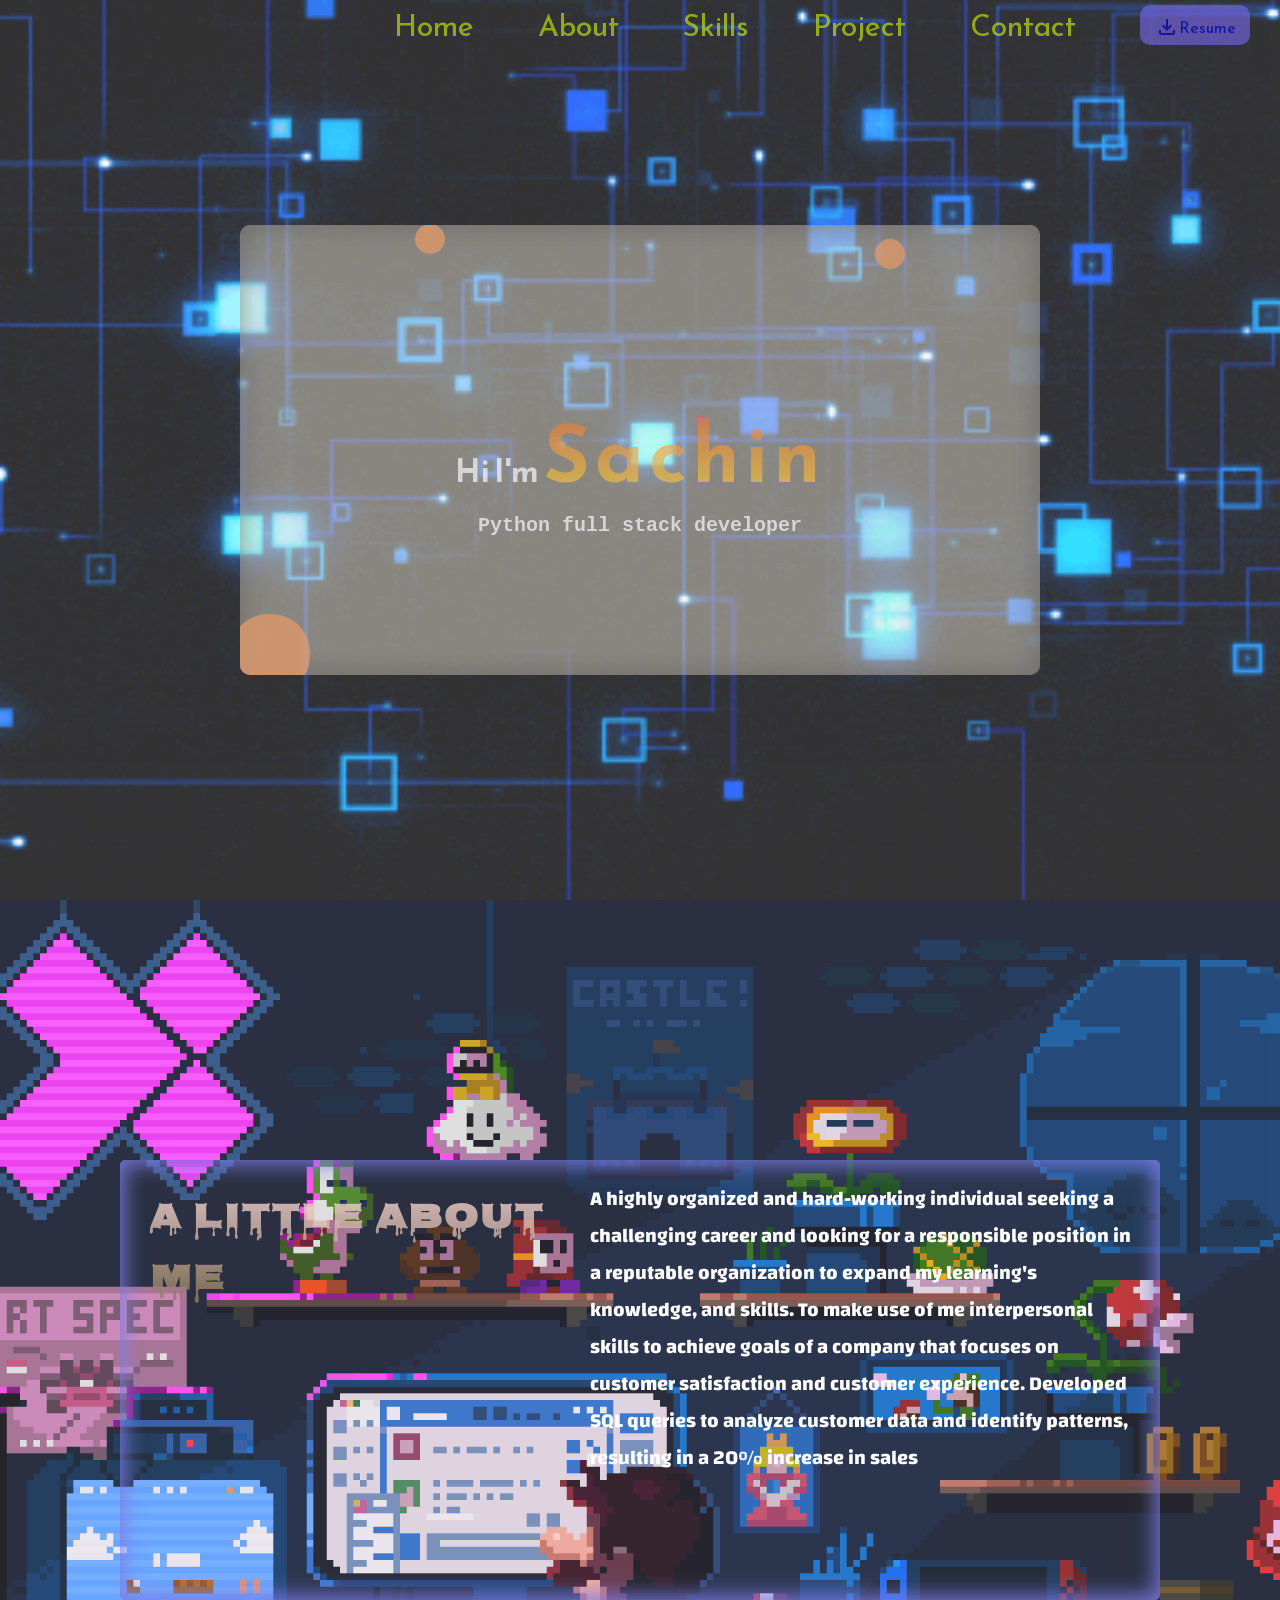
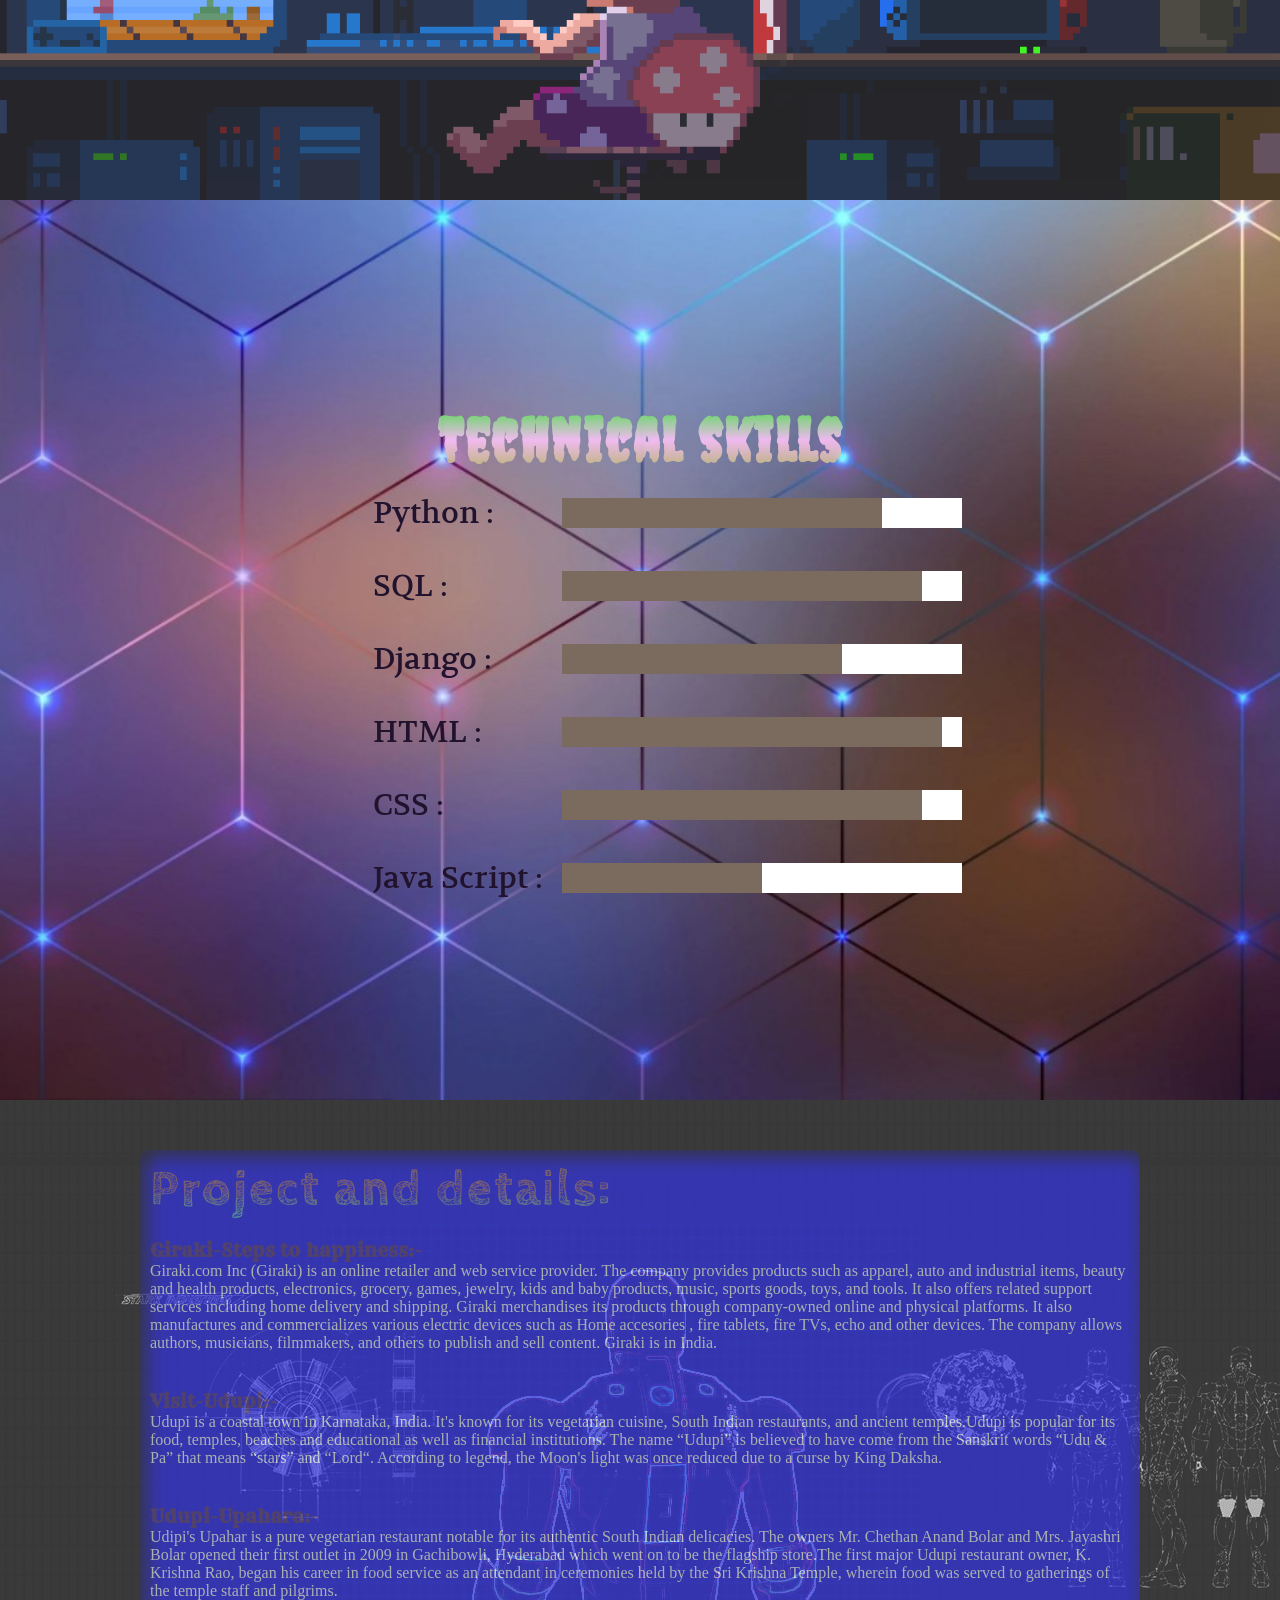
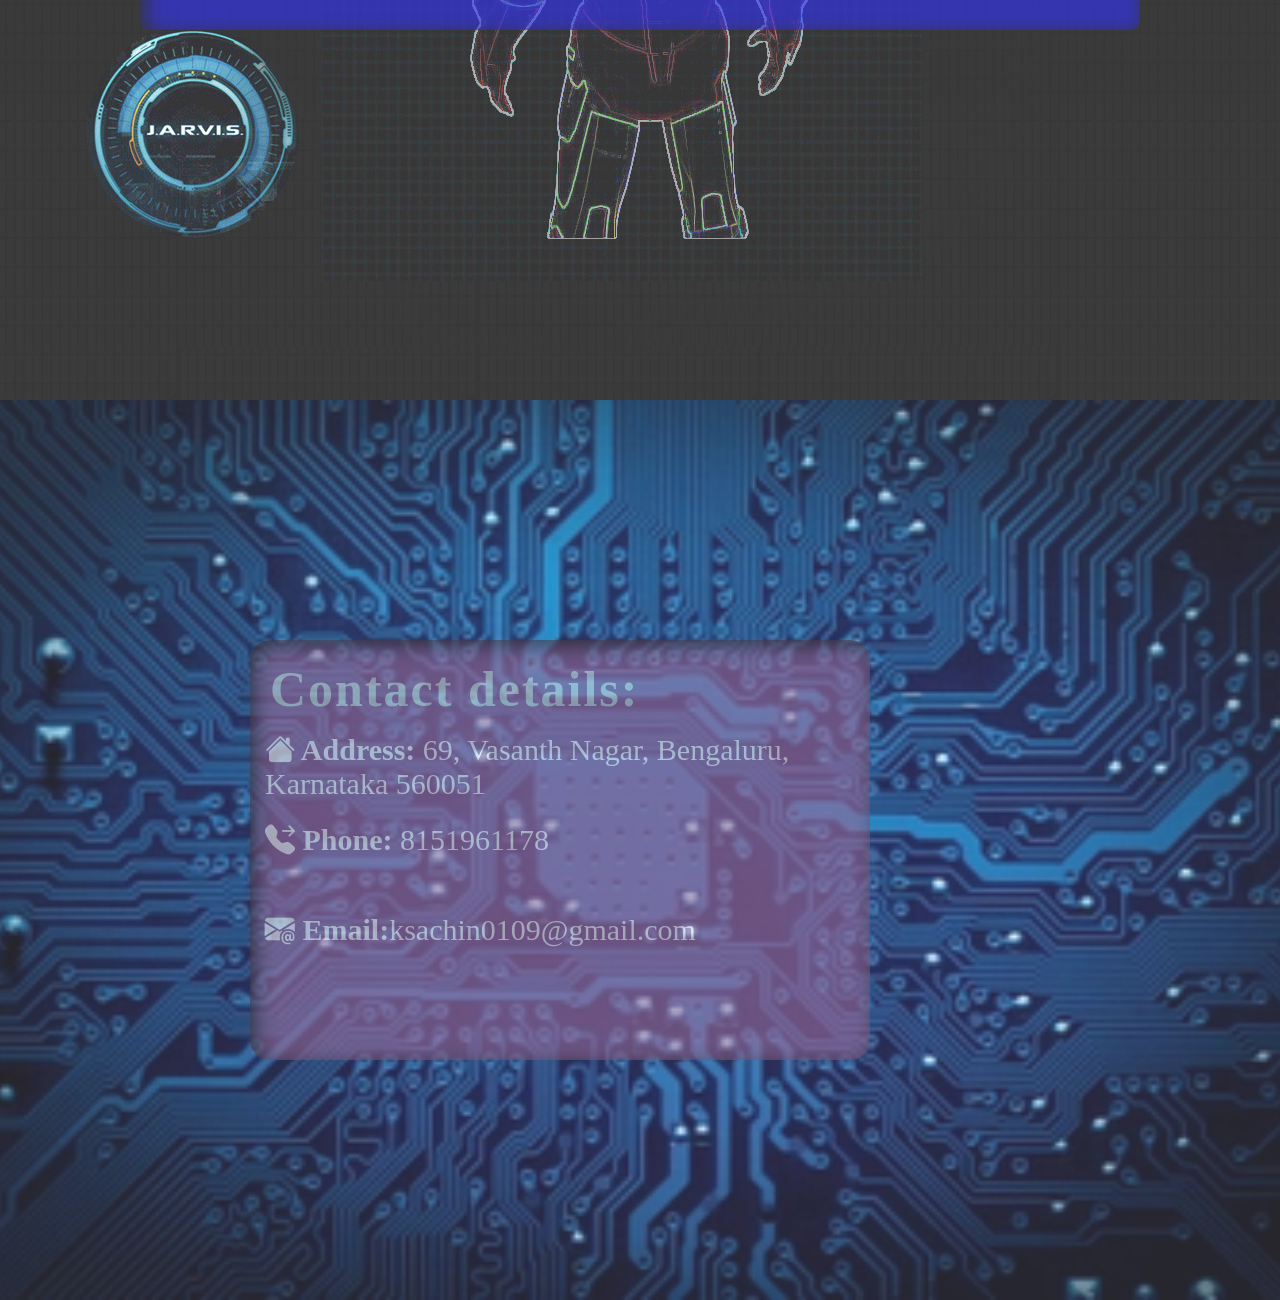
==== commit 444ba200: "index.html" ====
--- a/index.html
+++ b/index.html
@@ -130,7 +130,7 @@
             <div class="box"><b> <i class="bi bi-telephone-forward-fill"></i> Phone:</b> 8151961178
             </div>
             <div class="box"><b>
-                <i class="bi bi-envelope-at-fill"></i> Email:</b>udupiupahara@gmail.com</div>
+                <i class="bi bi-envelope-at-fill"></i> Email:</b>ksachin0109@gmail.com</div>
     </div>
     </div>
 </body>
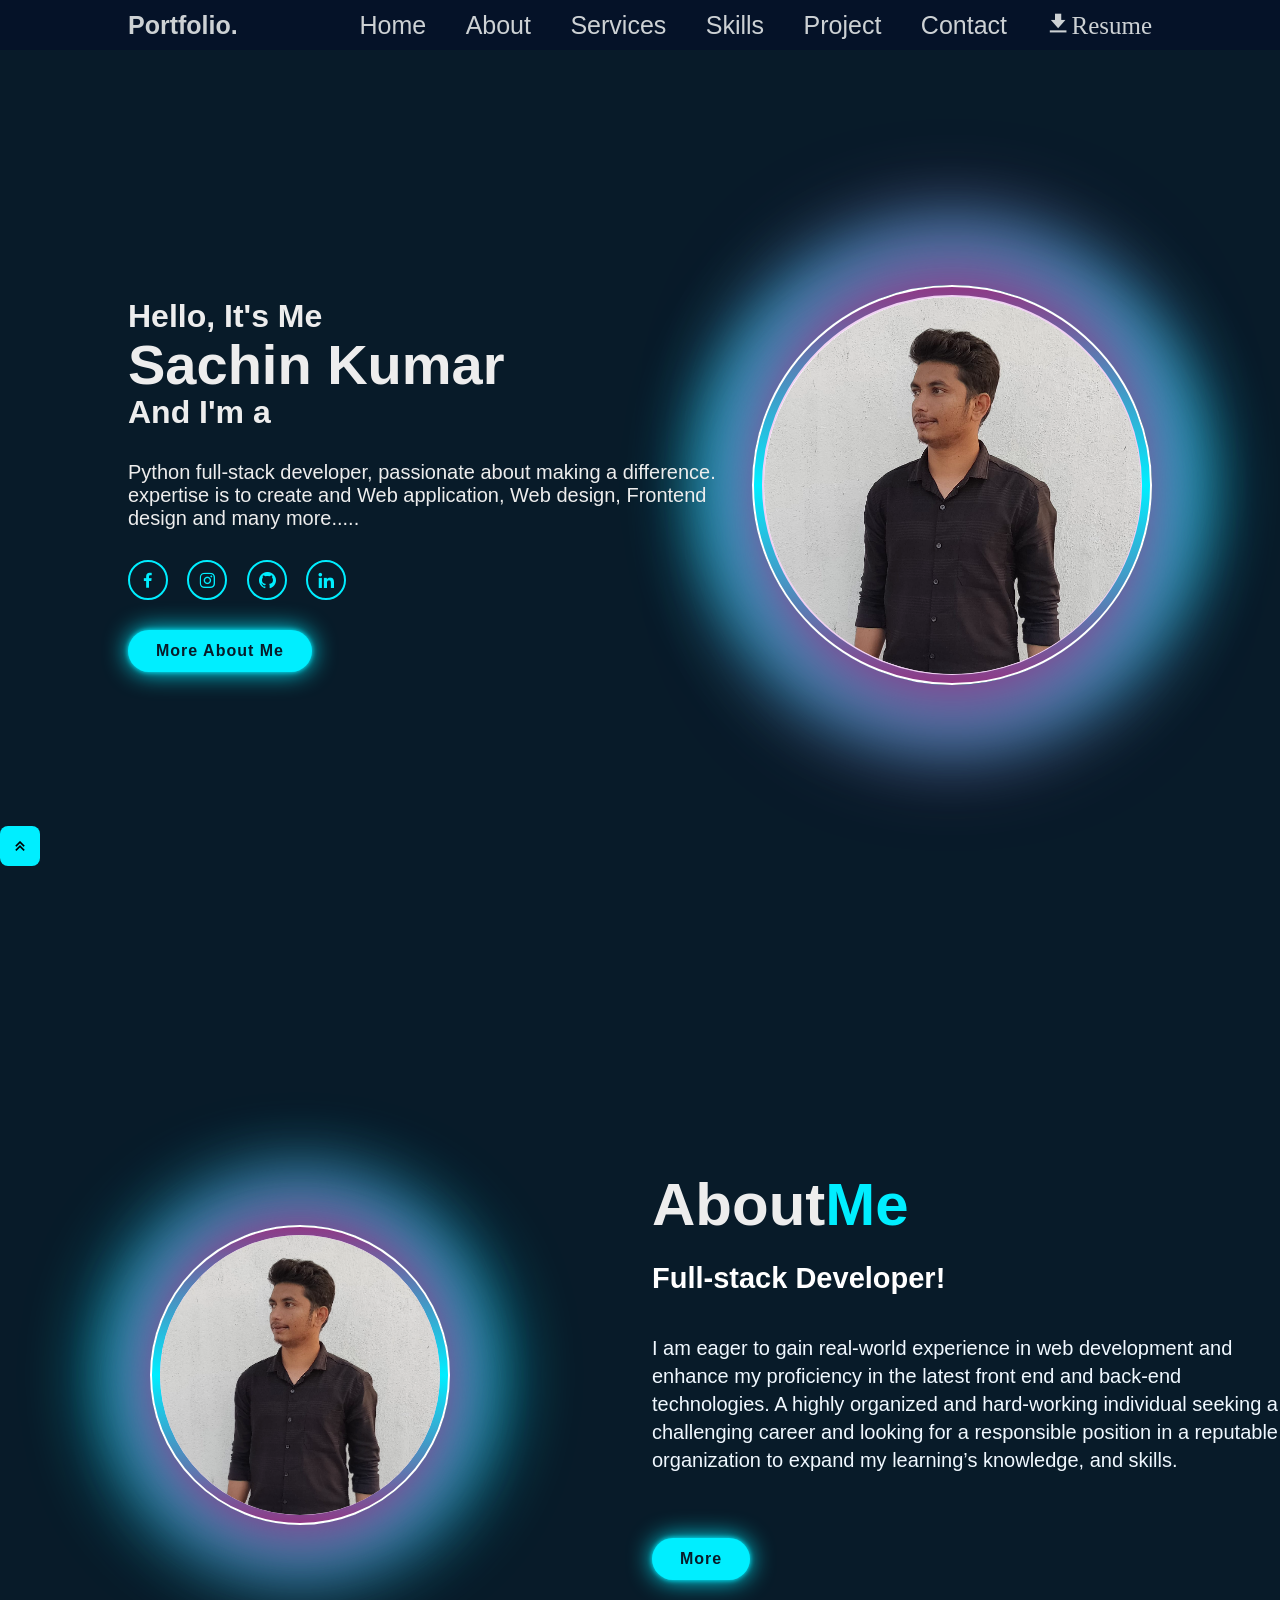
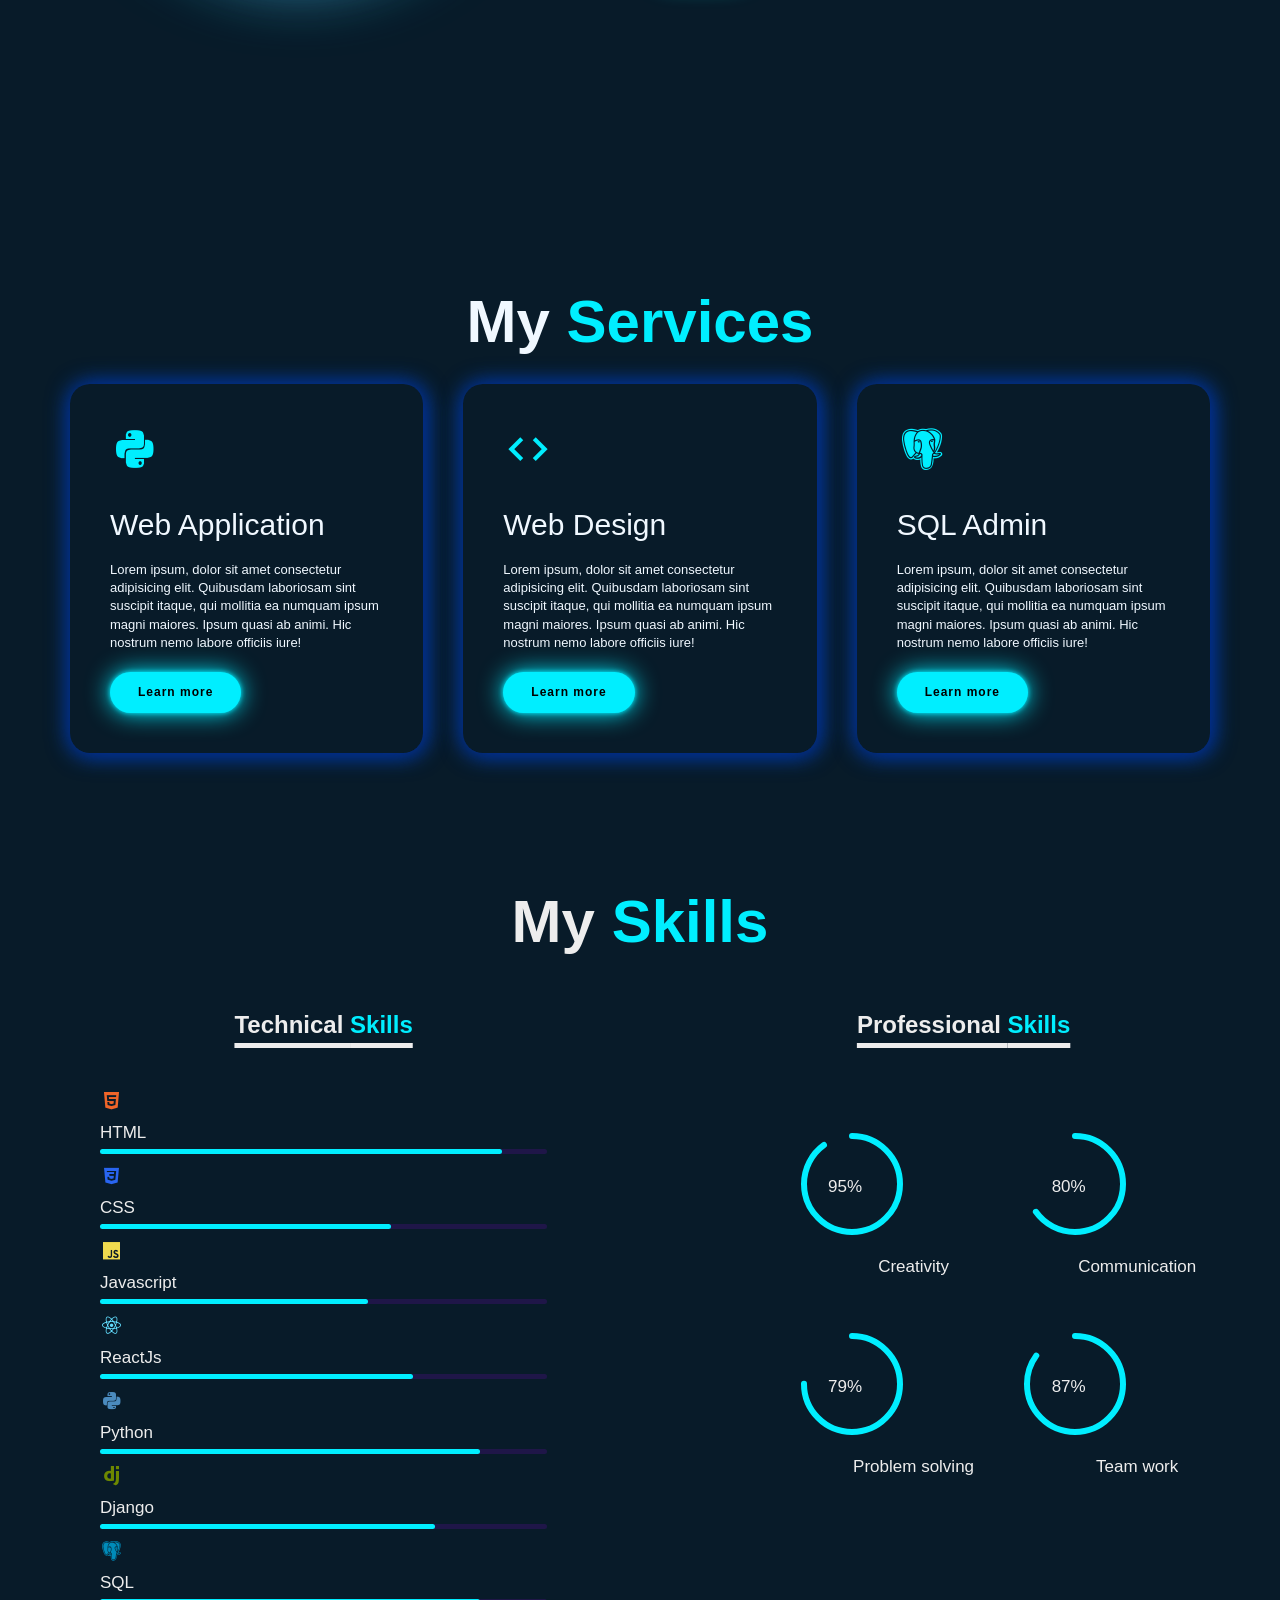
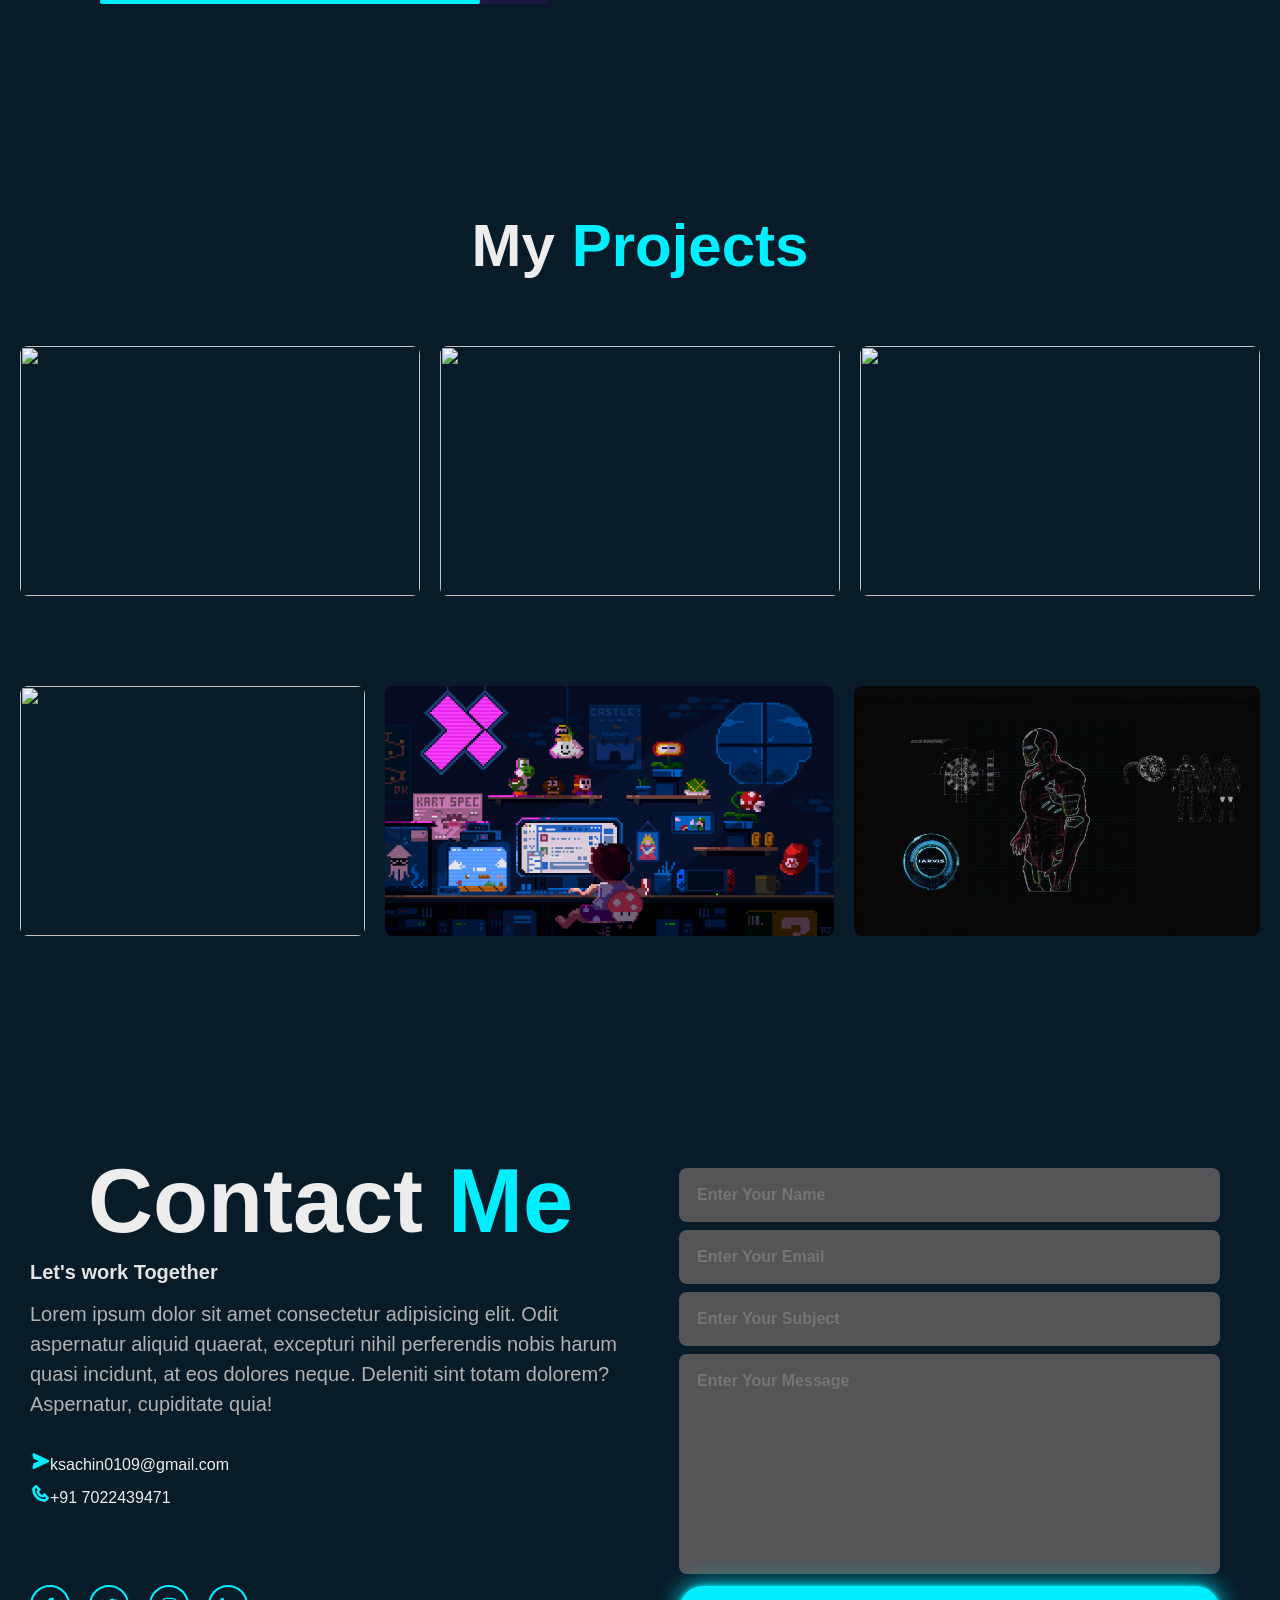
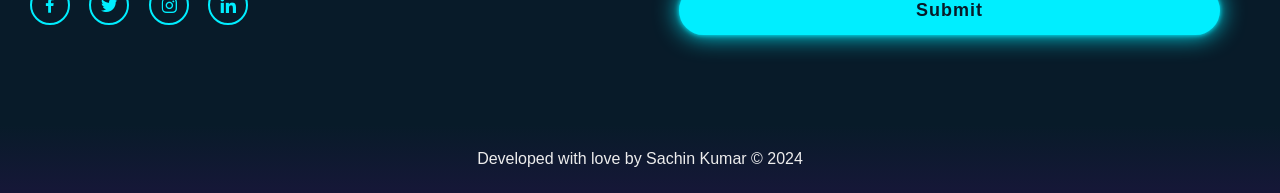
==== commit e06955f7: "Add files via upload" ====
--- a/index.html
+++ b/index.html
@@ -1,137 +1,358 @@
 <!DOCTYPE html>
 <html lang="en">
+
 <head>
-    <meta charset="UTF-8">
-    <link rel="preconnect" href="https://fonts.googleapis.com">
-<link rel="preconnect" href="https://fonts.gstatic.com" crossorigin>
-<link href="https://fonts.googleapis.com/css2?family=AR+One+Sans:wght@500&family=Gabarito&family=Reem+Kufi&display=swap" rel="stylesheet">
-    <link rel="stylesheet" href="https://fonts.googleapis.com/css2?family=Material+Symbols+Outlined:opsz,wght,FILL,GRAD@24,400,0,0" />
-    <meta name="viewport" content="width=device-width, initial-scale=1.0">
-    <link rel="stylesheet" href="port-folio.css">
-    <link rel="stylesheet" href="https://cdn.jsdelivr.net/npm/bootstrap-icons@1.11.1/font/bootstrap-icons.css">
-    <title>My PortFolio</title>
+  <meta charset="UTF-8" />
+  <meta name="viewport" content="width=device-width, initial-scale=1.0" />
+  <!-- ?????????????????????????????? -->
+  <title>Portfolio</title>
+  <link rel="stylesheet" href="my.css" />
+  <link rel="stylesheet" href="main.js" />
+
+  <link href="https://unpkg.com/boxicons@2.1.4/css/boxicons.min.css" rel="stylesheet" />
+  <script src="https://unpkg.com/typed.js@2.1.0/dist/typed.umd.js"></script>
 </head>
+
 <body>
-    <header>
-        <div class="title">
-            <a href="#home" class="h">Home</a>
-            <a href="#about">About</a>
-            <a href="#skill">Skills</a>
-            <a href="#project">Project</a>
-            <a href="#contact">Contact</a>
-            <a href="sachin kumar_Resume.pdf">
-                <span class="material-symbols-outlined">
-                    download
-                    </span>
-                Resume
-            </a>
-        </div>
-    </header>
-    <!-- home section starts -->
-    <div class="home" id="home">
-        <div class="home-container">
-            <div class="round2"></div>
-            
-            <h1>Hi I'm <span>Sachin</span></h1>
-            <h3>Python full stack developer</h3>
-        </div>
-    </div>
-    <div class="about" id="about">
-        <div class="boxab">
-            <div class="box-1">
-        <h1><pre>A little About 
-me</pre></h1></div>
-<div class="box-2">
-        <h3>A highly organized and hard-working individual seeking a challenging
-            career and looking for a responsible position in a reputable organization
-            to expand my learning's knowledge, and skills. To make use of me
-            interpersonal skills to achieve goals of a company that focuses on
-            customer satisfaction and customer experience.
-            Developed SQL queries to analyze customer data and identify patterns,
-resulting in a 20% increase in sales</h3>
-    </div>
-    </div>
-    </div>
-    <div class="skill" id="skill">
-        <h1>Technical skills</h1>
-        <ul>
-        <table>
-            <tr>   
-                <td>
-                    <li>Python  :</li> </td>
-                <td>
-                <div class="insloader"><div class="loader1"></div></div></td>
-                
-           </tr>
-           <tr>   
-            <td>
-                <li>SQL  :</li> </td>
-            <td>
-                <div class="insloader"><div class="loader2"></div></div></td>
-            </tr>
-            <tr>   
-                <td>
-                    <li>Django  :</li> </td>
-                    <td>
-                        <div class="insloader"><div class="loader3"></div></div></td>
-           </tr>
-           <tr>   
-            <td>
-                <li>HTML  :</li> </td>
-                <td>
-                    <div class="insloader"><div class="loader4"></div></div></td>
-       </tr>
-       <tr>   
-        <td>
-            <li>CSS  :</li> </td>
-            <td>
-                <div class="insloader"><div class="loader5"></div></div></td>
-   </tr>
-   <tr>   
-    <td>
-        <li>Java Script  :</li> </td>
-        <td>
-            <div class="insloader"><div class="loader6"></div></div></td>
-</tr>
-        </table>
-        </ul>
-    </div>
-    <div class="project" id="project">
-        <div class="p1">
-        <h1>Project and details:</h1>
-        <div class="project1">
-            <div class="project-title">
-        <h3>Giraki-Steps to happiness:-</h3></div>
-        <div class="project-details">
-        <p>Giraki.com Inc (Giraki) is an online retailer and web service provider. The company provides products such as apparel, auto and industrial items, beauty and health products, electronics, grocery, games, jewelry, kids and baby products, music, sports goods, toys, and tools. It also offers related support services including home delivery and shipping. Giraki merchandises its products through company-owned online and physical platforms. It also manufactures and commercializes various electric devices such as Home accesories , fire tablets, fire TVs, echo and other devices. The company allows authors, musicians, filmmakers, and others to publish and sell content. Giraki is in India.</p><br>
-    </div>
-    </div>
-    <div class="project1">
-        <div class="project-title">
-    <h3>Visit-Udupi:-</h3></div>
-    <div class="project-details">
-    <p>Udupi is a coastal town in Karnataka, India. It's known for its vegetarian cuisine, South Indian restaurants, and ancient temples.Udupi is popular for its food, temples, beaches and educational as well as financial institutions. The name “Udupi” is believed to have come from the Sanskrit words “Udu & Pa” that means “stars” and “Lord“. According to legend, the Moon's light was once reduced due to a curse by King Daksha.</p><br>
-</div>
-</div>
-<div class="project1">
-    <div class="project-title">
-<h3>Udupi-Upahara:-</h3></div>
-<div class="project-details">
-<p>Udipi's Upahar is a pure vegetarian restaurant notable for its authentic South Indian delicacies. The owners Mr. Chethan Anand Bolar and Mrs. Jayashri Bolar opened their first outlet in 2009 in Gachibowli, Hyderabad which went on to be the flagship store.The first major Udupi restaurant owner, K. Krishna Rao, began his career in food service as an attendant in ceremonies held by the Sri Krishna Temple, wherein food was served to gatherings of the temple staff and pilgrims.</p>
-</div>
-</div>
-</div>
-    </div>
-    <div class="contact" id="contact">
-        <div class="det">
-        <h1>Contact details:</h1>
-        <div class="box">
-        <b><i class="bi bi-house-fill"></i> Address: </b>69, Vasanth Nagar, Bengaluru, Karnataka 560051</div>
-            <div class="box"><b> <i class="bi bi-telephone-forward-fill"></i> Phone:</b> 8151961178
-            </div>
-            <div class="box"><b>
-                <i class="bi bi-envelope-at-fill"></i> Email:</b>ksachin0109@gmail.com</div>
-    </div>
-    </div>
+  <header class="header">
+    <a href="#" class="logo" >Portfolio.</a>
+    <nav class="navbar">
+      <a href="#home" style="--i: 1" class="active">Home</a>
+      <a href="#about" style="--i: 2">About</a>
+      <a href="#service" style="--i: 3">Services</a>
+      <a href="#skill" style="--i: 4">Skills</a>
+      <a href="#project" style="--i: 5">Project</a>
+      <a href="#contact" style="--i: 6">Contact</a>
+      <a href="sachin_cv.pdf" style="--i: 7" class="resume">
+        <Resume class='bx bxs-download'></i>Resume
+      </a>
+    </nav>
+  </header>
+  <!-- home section starts -->
+  <section class="home" id="home">
+    <div class="home-content">
+      <h3>Hello, It's Me</h3>
+      <h1>Sachin Kumar</h1>
+      <h3>And I'm a <span class="text"></span></h3>
+      <p>
+        Python full-stack developer, passionate about making a difference.<br />expertise is to create and Web
+        application, Web design, Frontend design and many more.....
+      </p>
+      <div class="home-sci">
+        <a href="https://www.facebook.com/" style="--i: 7"><i class="bx bxl-facebook"></i></a>
+        <a href="https://www.instagram.com/" style="--i: 8"><i class="bx bxl-instagram"></i></a>
+        <a href="https://github.com/Sachinkumar1234567890" style="--i: 9"><i class="bx bxl-github"></i></a>
+        <a href="https://www.linkedin.com/in/sachin-kumar-18b467205" style="--i: 10"><i class="bx bxl-linkedin"></i></a>
+      </div>
+      <a href="#about" class="btn-box">More About Me</a>
+    </div>
+    <div class="outer">
+      <div class="inner">
+        <img src="myprofile.png" alt="">
+      </div>
+    </div>
+  </section>
+  <section class="about" id="about">
+    <div class="outer">
+      <div class="inner">
+        <img src="myprofile.png" alt="">
+      </div>
+    </div>
+    <div class="about-text">
+      <h2>About<span>Me</span></h2>
+      <h4>Full-stack Developer!</h4>
+      <p>
+        I am eager to gain real-world experience in web development and
+        enhance my proficiency in the latest front end and back-end
+        technologies. A highly organized and hard-working individual seeking a
+        challenging career and looking for a responsible position in a
+        reputable organization to expand my learning’s knowledge, and skills.
+      </p>
+      <a href="#service" class="btn-box">More</a>
+    </div>
+  </section>
+  <section>
+    <div class="services" id="service">
+      <div class="container">
+        <h1 class="sub-title">My <span>Services</span></h1>
+        <div class="services-list">
+          <div>
+            <i class="bx bxl-python" style="color: #00eeff"></i>
+            <h2>Web Application</h2>
+            <p>
+              Lorem ipsum, dolor sit amet consectetur adipisicing elit. Quibusdam laboriosam sint suscipit itaque, qui mollitia ea numquam ipsum magni maiores. Ipsum quasi ab animi. Hic nostrum nemo labore officiis iure!
+            </p>
+            <a href="#" class="read">Learn more</a>
+          </div>
+          <div>
+            <i class="bx bx-code" style="color: #00eeff"></i>
+            <h2>Web Design</h2>
+            <p>
+              Lorem ipsum, dolor sit amet consectetur adipisicing elit. Quibusdam laboriosam sint suscipit itaque, qui mollitia ea numquam ipsum magni maiores. Ipsum quasi ab animi. Hic nostrum nemo labore officiis iure!
+            </p>
+            <a href="#" class="read">Learn more</a>
+          </div>
+          <div>
+            <i class="bx bxl-postgresql" style="color: #00eeff"></i>
+            <h2>SQL Admin</h2>
+            <p>
+              Lorem ipsum, dolor sit amet consectetur adipisicing elit. Quibusdam laboriosam sint suscipit itaque, qui mollitia ea numquam ipsum magni maiores. Ipsum quasi ab animi. Hic nostrum nemo labore officiis iure!
+            </p>
+            <a href="#" class="read">Learn more</a>
+          </div>
+        </div>
+      </div>
+      <h1 id="skill"></h1>
+    </div>
+  </section>
+  <h1 class="sub-title" >My <span>Skills</span></h1>
+  <section class="container-skill" >
+    <div class="container1">
+      <h1 class="heading1">Technical <span>Skills</span></h1>
+      <div class="Technical-bars">
+        <div class="bar">
+          <i class="bx bxl-html5" style="color: #f06529"></i>
+          <div class="info">
+            <span>HTML</span>
+          </div>
+          <div class="progress-line-html">
+            <div></div>
+          </div>
+        </div>
+        <div class="bar">
+          <i class="bx bxl-css3" style="color: #2965f1"></i>
+          <div class="info">
+            <span>CSS</span>
+          </div>
+          <div class="progress-line-css">
+            <div></div>
+          </div>
+        </div>
+        <div class="bar">
+          <i class="bx bxl-javascript" style="color: #f0db4f"></i>
+          <div class="info">
+            <span>Javascript</span>
+          </div>
+          <div class="progress-line-javascript">
+            <div></div>
+          </div>
+        </div>
+        <div class="bar">
+          <i class="bx bxl-react" style="color: #61dbfb"></i>
+          <div class="info">
+            <span>ReactJs</span>
+          </div>
+          <div class="progress-line-reactjs">
+            <div></div>
+          </div>
+        </div>
+        <div class="bar">
+          <i class="bx bxl-python" style="color: #4b8bbe"></i>
+          <div class="info">
+            <span>Python</span>
+          </div>
+          <div class="progress-line-python">
+            <div></div>
+          </div>
+        </div>
+        <div class="bar">
+          <i class="bx bxl-django" style="color: #6d8800"></i>
+          <div class="info">
+            <span>Django</span>
+          </div>
+          <div class="progress-line-django">
+            <div></div>
+          </div>
+        </div>
+        <div class="bar">
+          <i class="bx bxl-postgresql" style="color: #008bb9"></i>
+          <div class="info">
+            <span>SQL</span>
+          </div>
+          <div class="progress-line-sql">
+            <div></div>
+          </div>
+        </div>
+      </div>
+    </div>
+    <div class="container1">
+      <h1 class="heading1">Professional <span>Skills</span></h1>
+      <div class="radial-bars">
+        <div class="radial-bar">
+          <svg x="0px" y="0px" viewBox="0 0 200 200">
+            <circle class="progress-bar" cx="100" cy="100" r="80"></circle>
+            <circle class="path path-1" cx="100" cy="100" r="80"></circle>
+          </svg>
+          <div class="percentage">95%</div>
+          <div class="text">Creativity</div>
+        </div>
+        <div class="radial-bar">
+          <svg x="0px" y="0px" viewBox="0 0 200 200">
+          <circle class="progress-bar" cx="100" cy="100" r="80">
+          </circle>
+          <circle class="path path-2" cx="100" cy="100" r="80"></circle>
+        </svg>
+        <div class="percentage">80%</div>
+        <div class="text">Communication</div>
+        </div>
+        <div class="radial-bar">
+        <svg x="0px" y="0px" viewBox="0 0 200 200">
+          <circle class="progress-bar" cx="100" cy="100" r="80"></circle>
+          <circle class="path path-3" cx="100" cy="100" r="80"></circle>
+        </svg>
+        <div class="percentage">79%</div>
+        <div class="text">Problem solving</div>
+        </div>
+        <div class="radial-bar">
+        <svg x="0px" y="0px" viewBox="0 0 200 200">
+          <circle class="progress-bar" cx="100" cy="100" r="80"></circle>
+          <circle class="path path-4" cx="100" cy="100" r="80"></circle>
+        </svg>
+        <div class="percentage">87%</div>
+        <div class="text">Team work</div>
+        </div>
+      </div>
+    </div>
+  </section>
+  <section class="portfolio-container">
+    <div class="portfolio" id="project">
+      <div class="main-text" id="project">
+        <h2>My <span>Projects</span></h2>
+
+        <div class="portfolio-content">
+          <div class="row">
+            <img src="girakilogo.jpeg" alt="" />
+            <div class="layer">
+              <h5>Giraki-Steps to happiness</h5>
+              <p>
+                Giraki.com Inc (Giraki) is an online retailer and web service
+                provider. The company provides products such as apparel, auto
+                and industrial items, beauty and health products, electronics,
+                grocery, games, jewelry, kids and baby products, music, sports
+                goods, toys, and tools. It also offers related support
+                services including home delivery and shipping. Giraki
+                merchandises its products through company-owned online and
+                physical platforms. It also manufactures and commercializes
+                various electric devices such as Home accesories , fire
+                tablets, fire TVs, echo and other devices. The company allows
+                authors, musicians, filmmakers, and others to publish and sell
+                content. Giraki is in India
+              </p>
+
+              <a href="#"><i class="bx bx-link-external"></i></a>
+            </div>
+          </div>
+          <div class="row">
+            <img src="cultreart.jpg" alt="" />
+            <div class="layer">
+              <h5>Visit-Udupi:-</h5>
+              <p>
+                Udupi is a coastal town in Karnataka, India. It's known for
+                its vegetarian cuisine, South Indian restaurants, and ancient
+                temples.Udupi is popular for its food, temples, beaches and
+                educational as well as financial institutions. The name
+                “Udupi” is believed to have come from the Sanskrit words “Udu
+                & Pa” that means “stars” and “Lord“. According to legend, the
+                Moon's light was once reduced due to a curse by King Daksha.
+              </p>
+
+              <a href="#" class="prev"><i class="bx bx-link-external" ></i></a>
+            </div>
+          </div>
+          <div class="row">
+            <img src="logo.png" alt="" />
+            <div class="layer">
+              <h5>Udupi-Upahara:-</h5>
+              <p>
+                Udipi's Upahar is a pure vegetarian restaurant notable for its
+                authentic South Indian delicacies. The owners Mr. Chethan
+                Anand Bolar and Mrs. Jayashri Bolar opened their first outlet
+                in 2009 in Gachibowli, Hyderabad which went on to be the
+                flagship store.The first major Udupi restaurant owner, K.
+                Krishna Rao, began his career in food service as an attendant
+                in ceremonies held by the Sri Krishna Temple, wherein food was
+                served to gatherings of the temple staff and pilgrims.
+              </p>
+
+              <a href="#" class="prev"><i class="bx bx-link-external" ></i></a>
+            </div>
+          </div>
+        </div>
+        <div class="portfolio-content">
+          <div class="row">
+            <img src="apple.jpg" alt="" />
+            <div class="layer">
+              <h5>Daily Calory Tracker</h5>
+              <p>
+                Lorem ipsum dolor sit amet consectetur adipisicing elit. Molestias rem culpa magnam fugiat qui provident voluptates magni iusto cumque nemo veniam nulla quod recusandae modi nisi ipsam et natus consectetur eveniet quibusdam, nam quo vero? Sequi laboriosam perspiciatis magni rem nemo commodi unde voluptate aut! Placeat autem commodi voluptatem. Illum autem, cum natus sed placeat quisquam perspiciatis esse commodi sit alias eligendi distinctio sint similique unde fuga voluptatem aliquid voluptatum, amet illo laboriosam id dolorem! Ratione fugit quaerat, consectetur quia saepe at odit aspernatur architecto sit, numquam eveniet magni. Tempore quis exercitationem doloribus amet optio earum possimus temporibus debitis eveniet!
+              </p>
+
+              <a href="#"><i class="bx bx-link-external"></i></a>
+            </div>
+          </div>
+          <div class="row">
+            <img src="bg2.gif" alt="" />
+            <div class="layer">
+              <h5>Food Hub</h5>
+              <p>
+                Lorem ipsum, dolor sit amet consectetur adipisicing elit. Exercitationem reiciendis dignissimos aut possimus doloremque officia tenetur, deleniti quidem minima neque magni, cumque asperiores numquam suscipit repellendus incidunt minus et porro nisi ex tempora qui velit quaerat laboriosam. Laudantium aspernatur magnam nam repellat accusantium cum doloremque, voluptate provident corrupti ut dolorum velit est ratione. Culpa quo ipsum error corrupti, omnis similique veritatis praesentium eveniet natus, voluptatem repellendus libero dolorum quis necessitatibus id dignissimos ratione? Ipsa laborum iusto optio adipisci modi sint sunt odit maiores, nemo magnam doloremque eveniet quo? Laborum, sapiente impedit nihil repudiandae quis sint consequatur soluta aliquam optio ad!
+              </p>
+
+              <a href="#" class="prev"><i class="bx bx-link-external" ></i></a>
+            </div>
+          </div>
+          <div class="row">
+            <img src="bg4.gif" alt="" />
+            <div class="layer">
+              <h5>Simple Calculator</h5>
+              <p>
+                Lorem ipsum dolor sit amet consectetur adipisicing elit. Quia atque exercitationem alias possimus consequuntur facilis dolorem dolore perspiciatis harum aliquam id repellendus recusandae aspernatur consectetur reprehenderit veritatis, iusto tempore, quam aut incidunt nesciunt fuga. Eveniet iure esse, veritatis non blanditiis, neque optio eius, molestiae nihil sequi impedit temporibus numquam. Itaque numquam quia sapiente eos ipsa eligendi ut veniam dolorem! Omnis doloremque eveniet nesciunt minus consequuntur sunt porro quibusdam cumque consequatur in, enim sapiente quis impedit quasi vitae a. Suscipit aliquam necessitatibus impedit provident, facere consequuntur sunt exercitationem ea aut dolorem sint, modi optio quisquam maiores excepturi, dolor ullam eligendi doloribus?
+              </p>
+
+              <a href="#" class="prev"><i class="bx bx-link-external" ></i></a>
+            </div>
+          </div>
+        </div>
+      </div>
+    </div>
+  </section>
+  <section class="contact" id="contact">
+    <div class="contact-text">
+      <h2>Contact <span>Me</span></h2>
+      <h4>Let's work Together</h4>
+      <p>
+        Lorem ipsum dolor sit amet consectetur adipisicing elit. Odit
+        aspernatur aliquid quaerat, excepturi nihil perferendis nobis harum
+        quasi incidunt, at eos dolores neque. Deleniti sint totam dolorem?
+        Aspernatur, cupiditate quia!
+      </p>
+      <div class="contact-list">
+        <li><i class="bx bxs-send"></i>ksachin0109@gmail.com</li>
+        <li><i class="bx bx-phone"></i>+91 7022439471</li>
+      </div>
+      <div class="contact-icons">
+        <a href=""><i class="bx bxl-facebook"></i></a>
+        <a href=""><i class="bx bxl-twitter"></i></a>
+        <a href=""><i class="bx bxl-instagram"></i></a>
+        <a href=""><i class="bx bxl-linkedin"></i></a>
+      </div>
+    </div>
+    <div class="contact-form">
+      <form action="">
+        <input type="text" placeholder="Enter Your Name" required />
+        <input type="email" placeholder="Enter Your Email" required />
+        <input type="" placeholder="Enter Your Subject" />
+        <textarea name="" id="" cols="40" rows="10" placeholder="Enter Your Message" required></textarea>
+        <input type="submit" value="Submit" class="send" />
+      </form>
+    </div>
+  </section>
+  <div class="last-text">
+    <p>Developed with love by Sachin Kumar &#169; 2024</p>
+  </div>
+  <a href="#" class="top"><i class="bx bx-chevrons-up"></i></a>
+  <script src="main.js"></script>
+  <section>
+  </section>
 </body>
-</html>
+</html>
--- a/my.css
+++ b/my.css
@@ -0,0 +1,1058 @@
+* {
+    margin: 0;
+    padding: 0;
+    box-sizing: border-box;
+    scroll-behavior: smooth;
+    font-family: 'poppins', sans-serif;
+}
+
+body {
+    color: #ededed;
+    background: #081b29;
+}
+
+.header {
+    height: 50px;
+    opacity: 0.8;
+    /* box-shadow:#051129 25px 5px;    */
+    position: fixed;
+    top: 0;
+    left: 0;
+    width: 100%;
+    padding: 20px 10%;
+    background: #051129;
+    display: flex;
+    justify-content: space-between;
+    align-items: center;
+    z-index: 100;
+}
+.header a{
+    cursor:grab;
+
+
+}
+.header a:active{
+    animation: slideTop .5s ease forwards;
+}
+.logo {
+    position: relative;
+    font-size: 25px;
+    color: #ffff;
+    text-decoration: none;
+    font-weight: 600;
+    cursor: default;
+    opacity: 0;
+    animation: slideRight 1s ease forwards;
+}
+.navbar a {
+    display: inline-block;
+    font-size: 25px;
+    color: #fff;
+    text-decoration: none;
+    font-weight: 500;
+    margin-left: 35px;
+    transition: .3s;
+    opacity: 0;
+    animation: slideTop .5s ease forwards;
+    animation-delay: calc(.2s * var(--i));
+}
+
+.header a:hover {
+    color: #0ef;
+}
+.navbar a i{
+    margin-top: -50px;
+}
+.home {
+    position: relative;
+    width: 100%;
+    justify-content: space-between;
+    height: 100vh;
+    /* background: url(Desktop\ Wallpaper.png) no-repeat; */
+    /* remove this background-color: ; */
+    background-color: #081b29;
+    background-size: cover;
+    background-position: center;
+    display: flex;
+    align-items: center;
+    padding: 70px 10% 0;
+}
+
+.home-content {
+    max-width: 600px;
+}
+
+.home-content h3 {
+    font-size: 32px;
+    font-weight: 700;
+    opacity: 0;
+    animation: slideBottom 1s ease forwards;
+    animation-delay: .7s;
+}
+
+.home-content h3:nth-of-type(2) {
+    margin-bottom: 30px;
+    animation: slideTop 1s ease forwards;
+    animation-delay: .7s;
+}
+
+.home-content h3 span {
+    color: #0ef;
+}
+
+.home-content h1 {
+    font-size: 56px;
+    font-weight: 700;
+    margin: -3px 0;
+    opacity: 0;
+    animation: slideRight 1s ease forwards;
+    animation-delay: 1s;
+}
+
+.home-content p {
+    font-size: 20px;
+    opacity: 0;
+    animation: slideLeft 1s ease forwards;
+    animation-delay: 1s;
+}
+
+.home-sci a {
+    display: inline-flex;
+    justify-content: center;
+    align-items: center;
+    width: 40px;
+    height: 40px;
+    background: transparent;
+    border: 2px solid #0ef;
+    border-radius: 50%;
+    font-size: 20px;
+    color: #0ef;
+    text-decoration: none;
+    opacity: 0;
+    animation: slideLeft 1s ease forwards;
+    animation-delay: calc(.2s*var(--i));
+    margin: 30px 15px 30px 0;
+
+}
+
+.home-sci a:hover {
+    background: #0ef;
+    color: #081b29;
+    box-shadow: 0 0 20px #0ef;
+}
+
+.btn-box {
+    display: inline-block;
+    padding: 12px 28px;
+    background: #0ef;
+    border-radius: 40px;
+    font-size: 16px;
+    color: #081b29;
+    letter-spacing: 1px;
+    text-decoration: none;
+    font-weight: 600;
+    opacity: 0;
+    animation: slideTop 1s ease forwards;
+    animation-delay: 2s;
+    box-shadow: 0 0 5px #0ef,
+        0 0 25px #0ef;
+}
+
+.btn-box:hover {
+    box-shadow: 0 0 5px cyan,
+        0 0 25px cyan,
+        0 0 50px cyan,
+        0 0 100px cyan,
+        0 0 200px cyan
+}
+
+.outer{
+    height: 400px;
+    width: 400px;
+    border-radius: 100%;
+    display: flex;
+    /* top: 0;
+    bottom: 0;
+    left: 0;
+    right: 0;
+    margin: auto; */
+    justify-content: center;
+    justify-items: center; 
+    align-items: center;
+    align-content: center;
+    background: linear-gradient(#8f3986,#0ef,#8f3986);
+    border:2px white solid;
+    box-shadow: #8f3986 0px 50px 100px,
+    #8f3986 0px -50px 100px,
+    #0ef 0px 0px 70px  50px ;
+}
+.inner{
+    height: 380px;
+    width: 380px;
+    border-radius: 100%;
+    background-color: rgb(255, 255, 255);
+    display: flex;
+    justify-content: center;
+    justify-items: center; 
+    align-items: center;
+    align-content: center;   /* top: 0;
+    bottom: 0;
+    left: 0; */
+    /* right: 0; */
+    /* margin: auto; */
+    border: 2px rgb(240, 209, 243) solid;
+}
+.inner img{
+    height: 377px;
+    width: 377px;
+    border-radius: 100%; 
+}
+
+.about {
+    display: grid;
+    grid-template-columns: repeat(2, 1fr);
+    align-items: center;
+    gap: 1.5rem;
+    padding-top: 150px;
+    /* margin-bottom: 250px; */
+    height: 100vh;
+
+}
+.about-text{
+    margin-top: -100px;
+}
+.about .outer{
+    margin-top: -100px;
+    margin-left: 150px;
+    
+    height: 300px;
+    width: 300px;
+    max-width: 630px;
+    border-radius: 100%;
+    display: flex;
+    justify-content: center;
+    justify-items: center; 
+    align-items: center;
+    align-content: center;
+    background: linear-gradient(#8f3986,#0ef,#8f3986);
+    border:2px white solid;
+    box-shadow: #8f3986 0px 30px 80px,
+    #8f3986 0px -30px 80px,
+    #0ef 0px 0px 80px  40px ;
+}
+.about .inner{
+    height: 280px;
+    width:280px;
+    border-radius: 100%;
+    background-color: rgb(255, 255, 255);
+    display: flex;
+    justify-content: center;
+    justify-items: center; 
+    align-items: center;
+    align-content: center;
+    border: 2px rgb(240, 209, 243) solid;
+    
+}
+.about .inner img{
+    height: 280px;
+    width:280px;
+    border-radius: 100%;
+}
+
+.about-text h2 {
+    font-size: 60px;
+}
+
+.about-text h2 span {
+    color: #0ef;
+}
+
+.about-text h4 {
+    font-size: 29px;
+    font-weight: 600;
+    color: #fff;
+    line-height: 1.7;
+    margin: 15px 0 30px;
+}
+
+.about-text p {
+    color: aliceblue;
+    font-size: 20px;
+    line-height: 1.4;
+    margin-bottom: 4rem;
+}
+
+.services {
+    color: aliceblue;
+    font-size: 20px;
+    line-height: 1.4;
+    margin-bottom: 4rem;
+}
+
+.container {
+    padding: 70px;
+}
+
+.sub-title {
+    text-align: center;
+    align-content: center;
+    font-size: 60px;
+    padding-bottom: 30px;
+    margin-top: 10px;
+}
+
+.sub-title span {
+    color: #0ef;
+}
+
+.services-list {
+    display: grid;
+    grid-template-columns: repeat(auto-fit, minmax(259px, 1fr));
+    grid-gap: 40px;
+    margin-top: -10px;
+}
+
+.services-list div {
+    background-color: transparent;
+    padding: 40px;
+    font-size: 13px;
+    font-weight: 13px;
+    border-right: 10px;
+    border-radius: 20px;
+    transition: background 0.5s, transform 0.5s;
+    box-shadow: 1px 1px 20px #012290f7,
+        1px 1px 25px #0053b8f7
+}
+
+.services-list div i {
+    font-size: 50px;
+    margin-bottom: 30px;
+}
+
+.services-list div h2 {
+    font-size: 30px;
+    font-weight: 500;
+    margin-bottom: 15px;
+}
+
+.services-list div a {
+    text-decoration: none;
+    color: #000000;
+    font-size: 12px;
+    margin-top: 20px;
+    display: inline-block;
+}
+
+.read {
+    display: inline-block;
+    padding: 12px 28px;
+    background: #0ef;
+    border-radius: 40px;
+    font-size: 16px;
+    color: #081b29;
+    letter-spacing: 1px;
+    text-decoration: none;
+    font-weight: 600;
+    opacity: 0;
+    animation: slideTop 1s ease forwards;
+    animation-delay: 2s;
+    box-shadow: 0 0 5px #0ef,
+        0 0 25px #0ef;
+}
+
+.read:hover {
+    background: #0ef;
+    color: #081b29;
+    box-shadow: 0 0 20px #0ef;
+}
+
+.services-list div:hover {
+    transform: translateY(-10px);
+}
+
+.container-skill {
+    display: flex;
+    flex-wrap: wrap;
+    flex-direction: column;
+    height: 700px;
+    /* border: gold solid; */
+    margin-top: 0px;
+}
+
+.container1 {
+    width: 49%;
+    height: 790px;
+    padding: 25px 90px;
+    margin-left: 10px;
+    /* border: red solid; */
+}
+
+
+.heading1 {
+    text-align: center;
+    text-decoration: underline;
+    text-underline-offset: 10px;
+    text-decoration-thickness: 5px;
+    margin-bottom: 50px;  
+}
+.heading1 span{
+    color: #0ef;
+
+}
+
+.bar {
+    font-size: 23px;
+}
+
+.Technical-bars .bar {
+    margin-top: 40px 0;
+}
+
+.Technical-bars .bar:first-child {
+    margin-top: 0;
+}
+
+.Technical-bars .bar:last-child {
+    margin-bottom: 0;
+}
+
+.Technical-bars .bar .info {
+    margin-bottom: 5px;
+}
+
+.Technical-bars .bar .info span {
+    font-size: 17px;
+    font-weight: 500;
+    animation: showText 0.5s 1s linear forwards;
+    opacity: 0;
+}
+.progress-line-html{
+    position: relative;
+    border-radius: 10px;
+    width: 100%;
+    height: 10px;
+    height: 5px;
+    background-color: #1f1648;
+    margin-bottom: 10px;
+}
+.progress-line-html div{
+    width: 90%;
+    border-radius: 10px;
+    height: 5px;
+    background-color: #0ef;
+    animation: loader1 1.4s ease .6s 1 alternate;
+}
+@keyframes loader1 {
+    0%{
+        width:0px;
+        opacity: 0.6;
+    }
+    100%{
+        width: 90%;
+        opacity: 1;
+    }
+    
+}
+.progress-line-css{
+    position: relative;
+    border-radius: 10px;
+    width: 100%;
+    height: 10px;
+    height: 5px;
+    background-color: #1f1648;
+    margin-bottom: 10px;
+}
+.progress-line-css div{
+    width: 65%;
+    border-radius: 10px;
+    height: 5px;
+    background-color: #0ef;
+    animation: loader2 1.4s ease .6s 1 alternate;
+}
+@keyframes loader2 {
+    0%{
+        width:0px;
+        opacity: 0.6;
+    }
+    100%{
+        width: 65%;
+        opacity: 1;
+    }
+    
+}
+.progress-line-javascript{
+    position: relative;
+    border-radius: 10px;
+    width: 100%;
+    height: 10px;
+    height: 5px;
+    background-color: #1f1648;
+    margin-bottom: 10px;
+}
+.progress-line-javascript div{
+    width: 60%;
+    border-radius: 10px;
+    height: 5px;
+    background-color: #0ef;
+    animation: loader3 1.4s ease .6s 1 alternate;
+}
+@keyframes loader3 {
+    0%{
+        width:0px;
+        opacity: 0.6;
+    }
+    100%{
+        width: 60%;
+        opacity: 1;
+    }
+    
+}
+.progress-line-reactjs{
+    position: relative;
+    border-radius: 10px;
+    width: 100%;
+    height: 10px;
+    height: 5px;
+    background-color: #1f1648;
+    margin-bottom: 10px;
+}
+.progress-line-reactjs div{
+    width: 70%;
+    border-radius: 10px;
+    height: 5px;
+    background-color: #0ef;
+    animation: loader4 1.4s ease .6s 1 alternate;
+}
+@keyframes loader4 {
+    0%{
+        width:0px;
+        opacity: 0.6;
+    }
+    100%{
+        width: 70%;
+        opacity: 1;
+    }
+    
+}
+.progress-line-python{
+    position: relative;
+    border-radius: 10px;
+    width: 100%;
+    height: 10px;
+    height: 5px;
+    background-color: #1f1648;
+    margin-bottom: 10px;
+}
+.progress-line-python div{
+    width: 85%;
+    border-radius: 10px;
+    height: 5px;
+    background-color: #0ef;
+    animation: loader5 1.4s ease .6s 1 alternate;
+}
+@keyframes loader5 {
+    0%{
+        width:0px;
+        opacity: 0.6;
+    }
+    100%{
+        width: 85%;
+        opacity: 1;
+    }
+    
+}
+.progress-line-django{
+    position: relative;
+    border-radius: 10px;
+    width: 100%;
+    height: 10px;
+    height: 5px;
+    background-color: #1f1648;
+    margin-bottom: 10px;
+}
+.progress-line-django div{
+    width: 75%;
+    border-radius: 10px;
+    height: 5px;
+    background-color: #0ef;
+    animation: loader6 1.4s ease .6s 1 alternate;
+}
+@keyframes loader6 {
+    0%{
+        width:0px;
+        opacity: 0.6;
+    }
+    100%{
+        width: 75%;
+        opacity: 1;
+    }
+    
+}
+.progress-line-sql{
+    position: relative;
+    border-radius: 10px;
+    width: 100%;
+    height: 10px;
+    height: 5px;
+    background-color: #1f1648;
+    margin-bottom: 10px;
+}
+.progress-line-sql div{
+    width: 85%;
+    border-radius: 10px;
+    height: 5px;
+    background-color: #0ef;
+    animation: loader7 1.4s ease .6s 1 alternate;
+}
+
+@keyframes loader7 {
+    0%{
+        width:0px;
+        opacity: 0.6;
+    }
+    100%{
+        width: 85%;
+        opacity: 1;
+    }
+    
+}
+@keyframes showText {
+    100% {
+        opacity: 1;
+    }
+}
+
+.radial-bars {
+    width: 100%;
+    display: flex;
+    flex-wrap: wrap;
+    justify-content: space-evenly;
+    /* margin: 10px; */
+    height: 400px;
+    align-items: center;
+}
+
+.radial-bars .radial-bar {
+    width: 50%;
+    height: 170px;
+    margin-bottom: 10px;
+    position: relative;
+}
+
+.radial-bars .radial-bar svg {
+    position: absolute;
+    top: 50%;
+    left: 50%;
+    transform: translate(-50%, -50%) rotate(-90deg);
+    /* width: 50%;
+    height: 50%; */
+
+    width: 120px;
+    height: 160px;
+}
+
+.radial-bars .radial-bar .progress-bar {
+    stroke-width: 10;
+    stop-color: black;
+    fill: transparent;
+    stroke-dasharray: 502;
+    stroke-dashoffset: 502;
+    stroke-linecap: round;
+    animation-timing-function: animate-bar 1s linear forwards;
+    /* border: 1px rgb(255, 187, 0) solid;
+    color: white; */
+    
+
+}
+
+@keyframes animate-bar {
+    100% {
+        stroke-dashoffset: -1;
+    }
+}
+
+.path {
+    stroke-width: 10;
+    stroke: #0ef;
+    fill: transparent;
+    stroke-dasharray: 502;
+    stroke-dashoffset: 502;
+    stroke-linecap: round;
+}
+
+.path-1 {
+    animation: animate-path1 1s 1s linear forwards;
+}
+
+.path-2 {
+    animation: animate-path2 1s 1s linear forwards;
+}
+
+.path-3 {
+    animation: animate-path3 1s 1s linear forwards;
+}
+
+.path-4 {
+    animation: animate-path4 1s 1s linear forwards;
+}
+
+@keyframes animate-path1 {
+    100% {
+        stroke-dashoffset: 50;
+    }
+
+}
+
+@keyframes animate-path2 {
+    100% {
+        stroke-dashoffset: 175;
+    }
+
+}
+
+@keyframes animate-path3 {
+    100% {
+        stroke-dashoffset: 125;
+    }
+
+}
+
+@keyframes animate-path4 {
+    100% {
+        stroke-dashoffset: 75;
+    }
+
+}
+
+.radial-bar .percentage {
+    position: absolute;
+    flex-direction: column;
+    top: 52%;
+    left: 47%;
+    transform: translate(-50%, -50%);
+    font-size: 17px;
+    font-weight: 500;
+    animation: showText 0.5s 1s linear forwards;
+    opacity: 0; 
+}
+.radial-bar .text{
+    width: 100%;
+    position: absolute;
+    text-align:center;
+    left: 50%;
+    bottom: -8px;
+    transform: translate(-50px);
+    font-size: 17px;
+    font-weight: 500;
+    animation: showText 0.5s 1s linear forwards;
+    opacity: 0;
+
+}
+
+.main-text {
+    padding-top: 80px;
+    margin-top: 50px;
+}
+/* Upto here */
+.main-text h2 {
+    font-size: 60px;
+    line-height: 1;
+    text-align: center;
+}
+
+.main-text h2 span {
+    color: #0ef;
+}
+
+.portfolio-content {
+    padding: 10px;
+    margin-top: 50px;
+    display: grid;
+    grid-template-columns: repeat(auto-fit, minmax(359px, auto));
+}
+.row {
+    position: relative;
+    overflow: hidden;
+    border-radius: 8px;
+    cursor: pointer;
+    padding: 10px;
+}
+
+.row img {
+    width: 100%;
+    height: 250px;
+    border-radius: 8px;
+    display: block;
+    transition: transform 0.5s;
+}
+
+.layer {
+    width: 100%;
+    height: 0px;
+    background: linear-gradient(rgba(0, 0, 0, 0.1), #0ef);
+    position: absolute;
+    border-radius: 8px;
+    left: 0;
+    bottom: 0;
+    overflow: hidden;
+    display: flex;
+    flex-direction: column;
+    align-items: center;
+    justify-content: center;
+    text-align: center;
+    padding: 0, 10px;
+    transition: height 0.5s;
+    margin-top: 0px;
+}
+
+.layer h5 {
+    color: #000;
+    font-size: 20px;
+    font-weight: 600;
+    margin-bottom: 10px;
+    margin-top: 0px;
+}
+
+.layer p {
+    color: #000;
+    font-size: 13px;
+    line-height: 1.5;
+    padding: 2px;
+}
+
+.layer i {
+    color: #09017d;
+    margin-top: 10px;
+    font-size: 15px;
+    background: #fff;
+    width: 30px;
+    height: 30px;
+    display: flex;
+    align-items: center;
+    justify-content: center;
+    border-radius: 50%;
+}
+.layer i:hover{
+    color: #0ef;
+    background-color: #1f1648;
+}
+
+.row:hover img {
+    transform: scale(1.1);
+    height: 300px;
+}
+
+.row:hover .layer {
+    height: 320px ;
+}
+
+.contact {
+    display: grid;
+    grid-template-columns: repeat(2, 1fr);
+    align-items: center;
+    gap: 3rem;
+    padding-left: 30px;
+    padding-top: 70px;
+    margin-top: 130px;
+    /* border: #0ef solid; */
+    /* background: url(bg4.gif) no-repeat; */
+}
+
+.contact-text h2 {
+    /* padding-top: 100px; */
+    font-size: 90px;
+    line-height: 1;
+    text-align: center;
+}
+
+.contact-text h2 span {
+    color: #0ef;
+}
+
+.contact-text h4 {
+    margin: 15px 0;
+    color: rgb(228, 228, 228);
+    font-size: 20px;
+    font-weight: 600;
+}
+
+.contact-text p {
+    color: rgb(177, 177, 177);
+    font-size: 20px;
+    line-height: 30px;
+    margin-bottom: 2rem;
+}
+
+.contact-list {
+    margin-bottom: 3rem;
+}
+
+.contact-list li {
+    margin-bottom: 10px;
+    display: block;
+}
+
+.contact-list i {
+    display: inline-block;
+    color: #0ef;
+    font-size: 20px;
+    font-weight: 600;
+    transition: all .40s ease;
+}
+
+.contact-list li a:hover {
+    transform: scale(1.01) translateY(-5px);
+    color: #0ef;
+}
+
+.contact-icons i {
+    display: inline-flex;
+    justify-content: center;
+    align-items: center;
+    width: 40px;
+    height: 40px;
+    background: transparent;
+    border: 2px solid #0ef;
+    border-radius: 50%;
+    font-size: 20px;
+    color: #0ef;
+    text-decoration: none;
+    margin: 30px 15px 30px 0;
+    transition: .5s ease;
+    opacity: 0;
+    animation: slideLeft 1s ease forwards;
+    animation-delay: calc(.2s*var(--i));
+}
+
+.contact-icons i:hover {
+    background: #0ef;
+    color: #000;
+    box-shadow: 0 0 20px #0ef;
+}
+
+.contact-form form {
+    position: relative;
+}
+
+.contact-form form input,
+form textarea {
+    border: none;
+    outline: none;
+    width: 90%;
+    padding: 18px;
+    background: #555557;
+    color: #000;
+    font-size: 1rem;
+    font-weight: 600;
+    margin-bottom: 0.5rem;
+    border-radius: 0.5rem;
+}
+
+.contact-form textarea {
+    resize: none;
+    height: 220px;
+}
+
+.contact-form form .send {
+    display: inline-block;
+    padding: 14px 60px;
+    background: #0ef;
+    border-radius: 40px;
+    font-size: 18px;
+    color: #081b29;
+    letter-spacing: 1px;
+    text-decoration: none;
+    font-weight: 600;
+    opacity: 0;
+    animation: slideBottom 1s ease forwards;
+    animation-delay: 2s;
+    box-shadow: 0 0 5px #0ef,
+        0 0 25px #0ef;
+}
+
+.contact-form form .send:hover {
+    background: #0ef;
+    color: #081b29;
+    box-shadow: 0 0 20px #0ef;
+}
+
+.last-text p {
+    width: 100%;
+    text-align: center;
+    padding: 25px 0;
+    background:linear-gradient(#081b29,rgb(22, 23, 56)) ;
+    font-weight: 300;
+    margin-top: 70px;
+}
+
+.top {
+    position: fixed;
+    bottom: 2.1rem;
+    right: 2, 1rem;
+}
+
+.top i {
+    color: #000;
+    background: #0ef;
+    font-size: 20px;
+    padding: 10px;
+    border-radius: 0.5rem;
+
+
+}
+
+@keyframes animate {
+    100% {
+        transform: scaleX(1);
+    }
+}
+
+@keyframes slideRight {
+    0% {
+        transform: translateX(-100px);
+        opacity: 0;
+    }
+
+    100% {
+        transform: translateX(0px);
+        opacity: 1;
+    }
+}
+
+@keyframes slideTop {
+    0% {
+        transform: translateY(-100px);
+        opacity: 0;
+    }
+
+
+    100% {
+        transform: translateY(0px);
+        opacity: 1;
+    }
+}
+
+@keyframes slideBottom {
+    0% {
+        transform: translateY(+100px);
+        opacity: 0;
+    }
+
+    100% {
+        transform: translateY(0px);
+        opacity: 1;
+    }
+}
+
+@keyframes slideLeft {
+    0% {
+        transform: translateX(100px);
+        opacity: 0;
+    }
+
+    100% {
+        transform: translateX(0px);
+        opacity: 1;
+    }
+}
+
